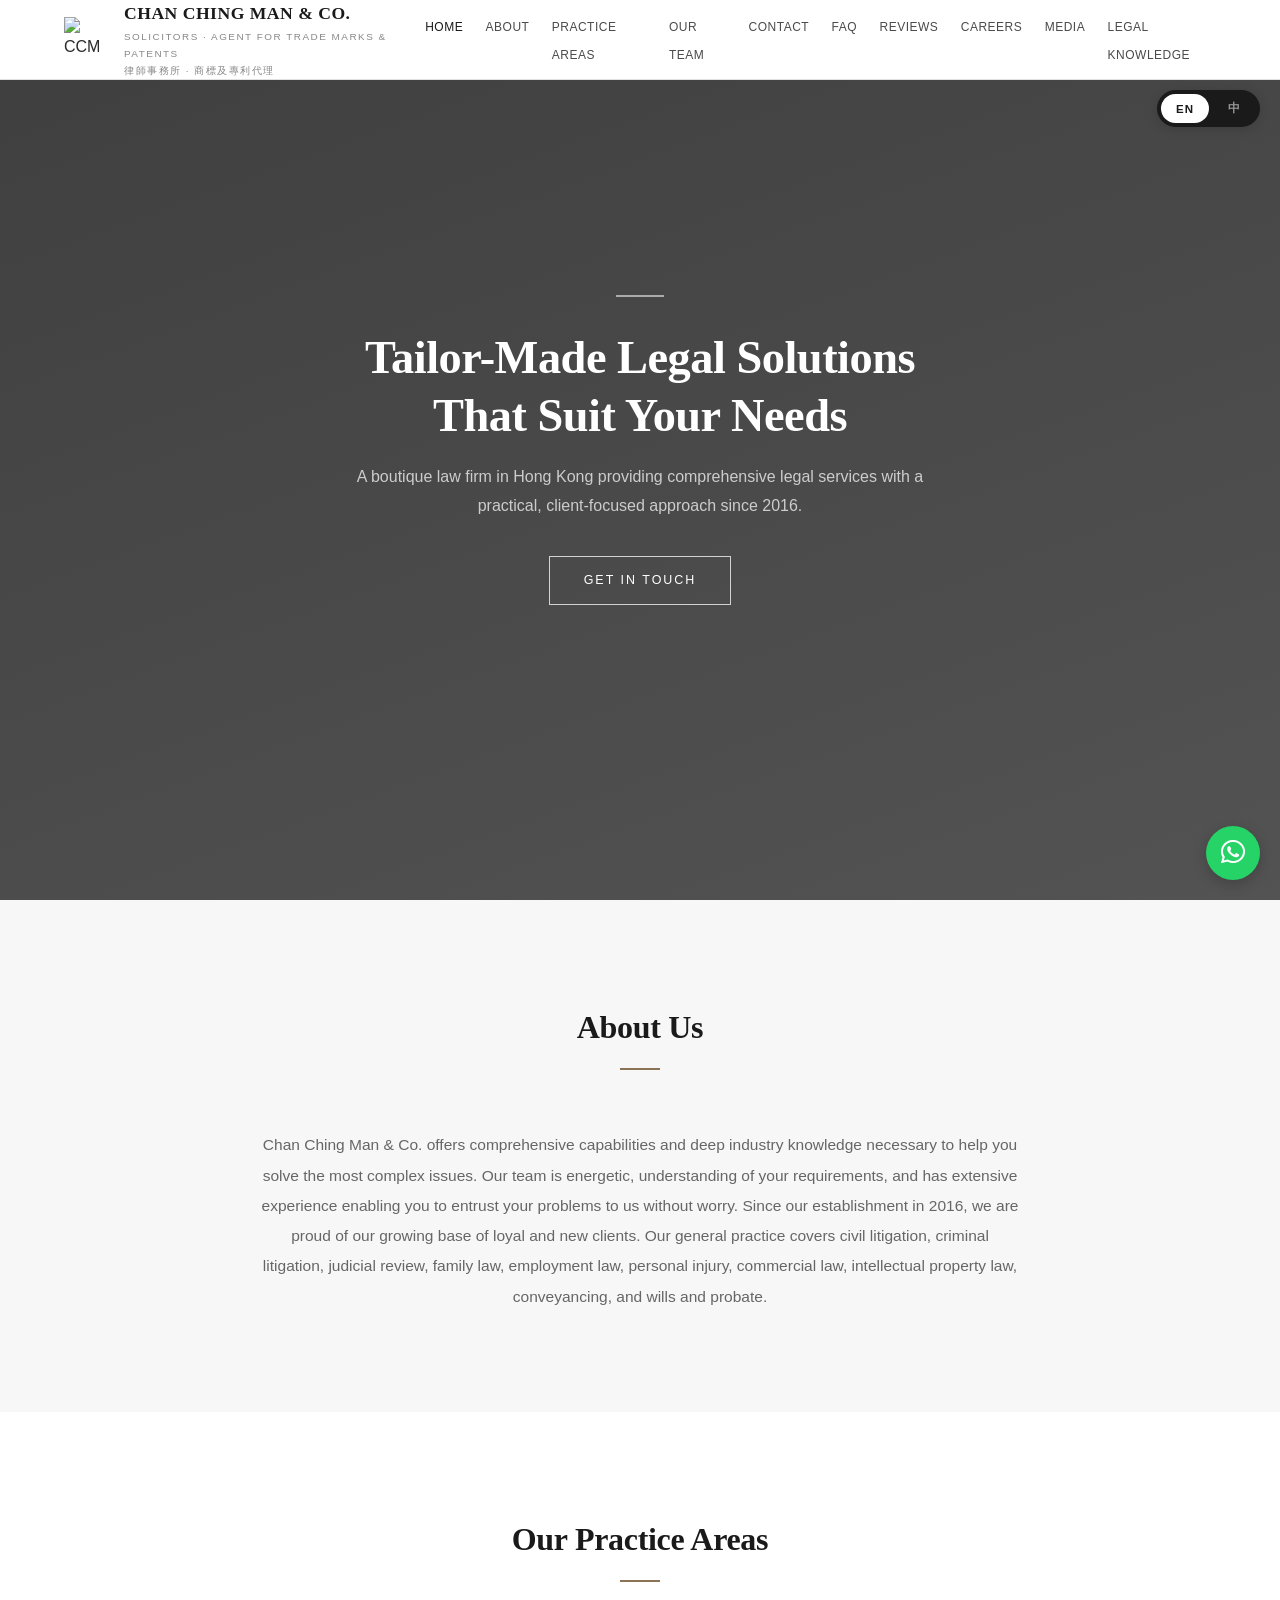
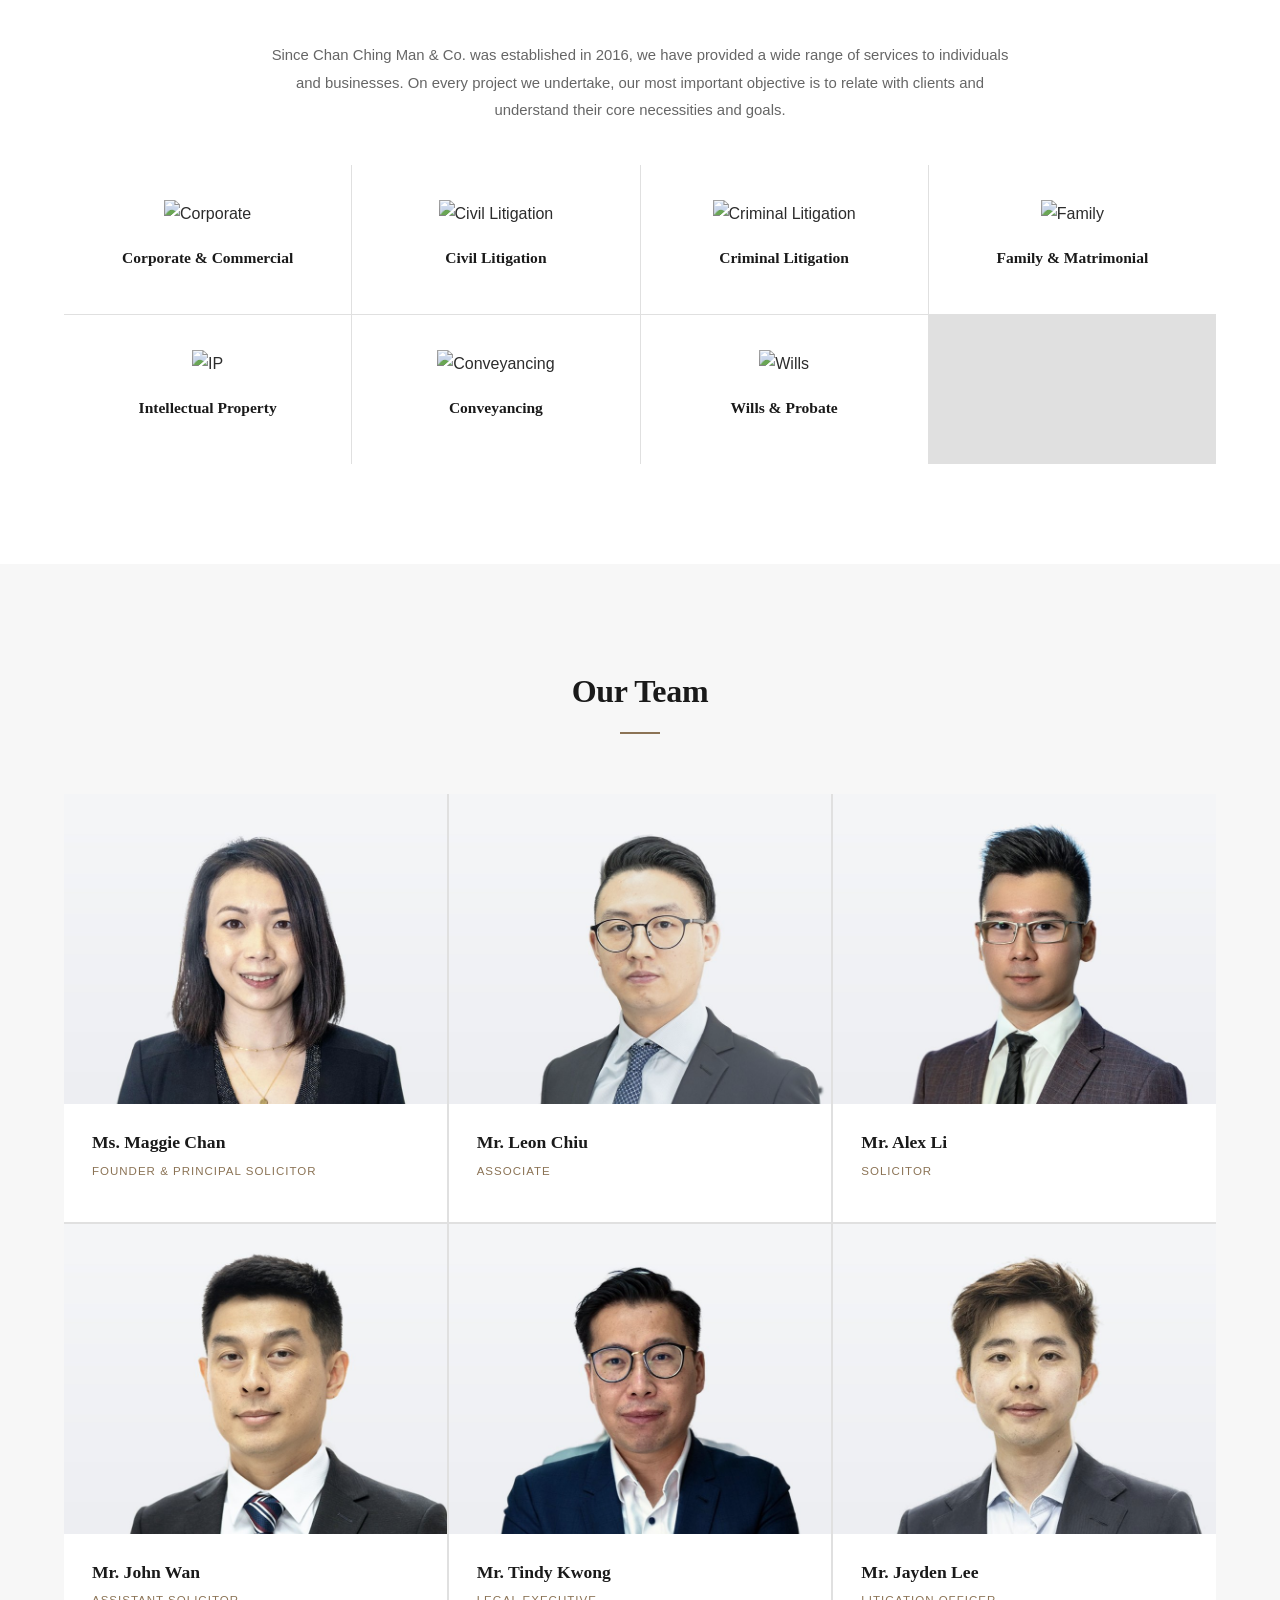
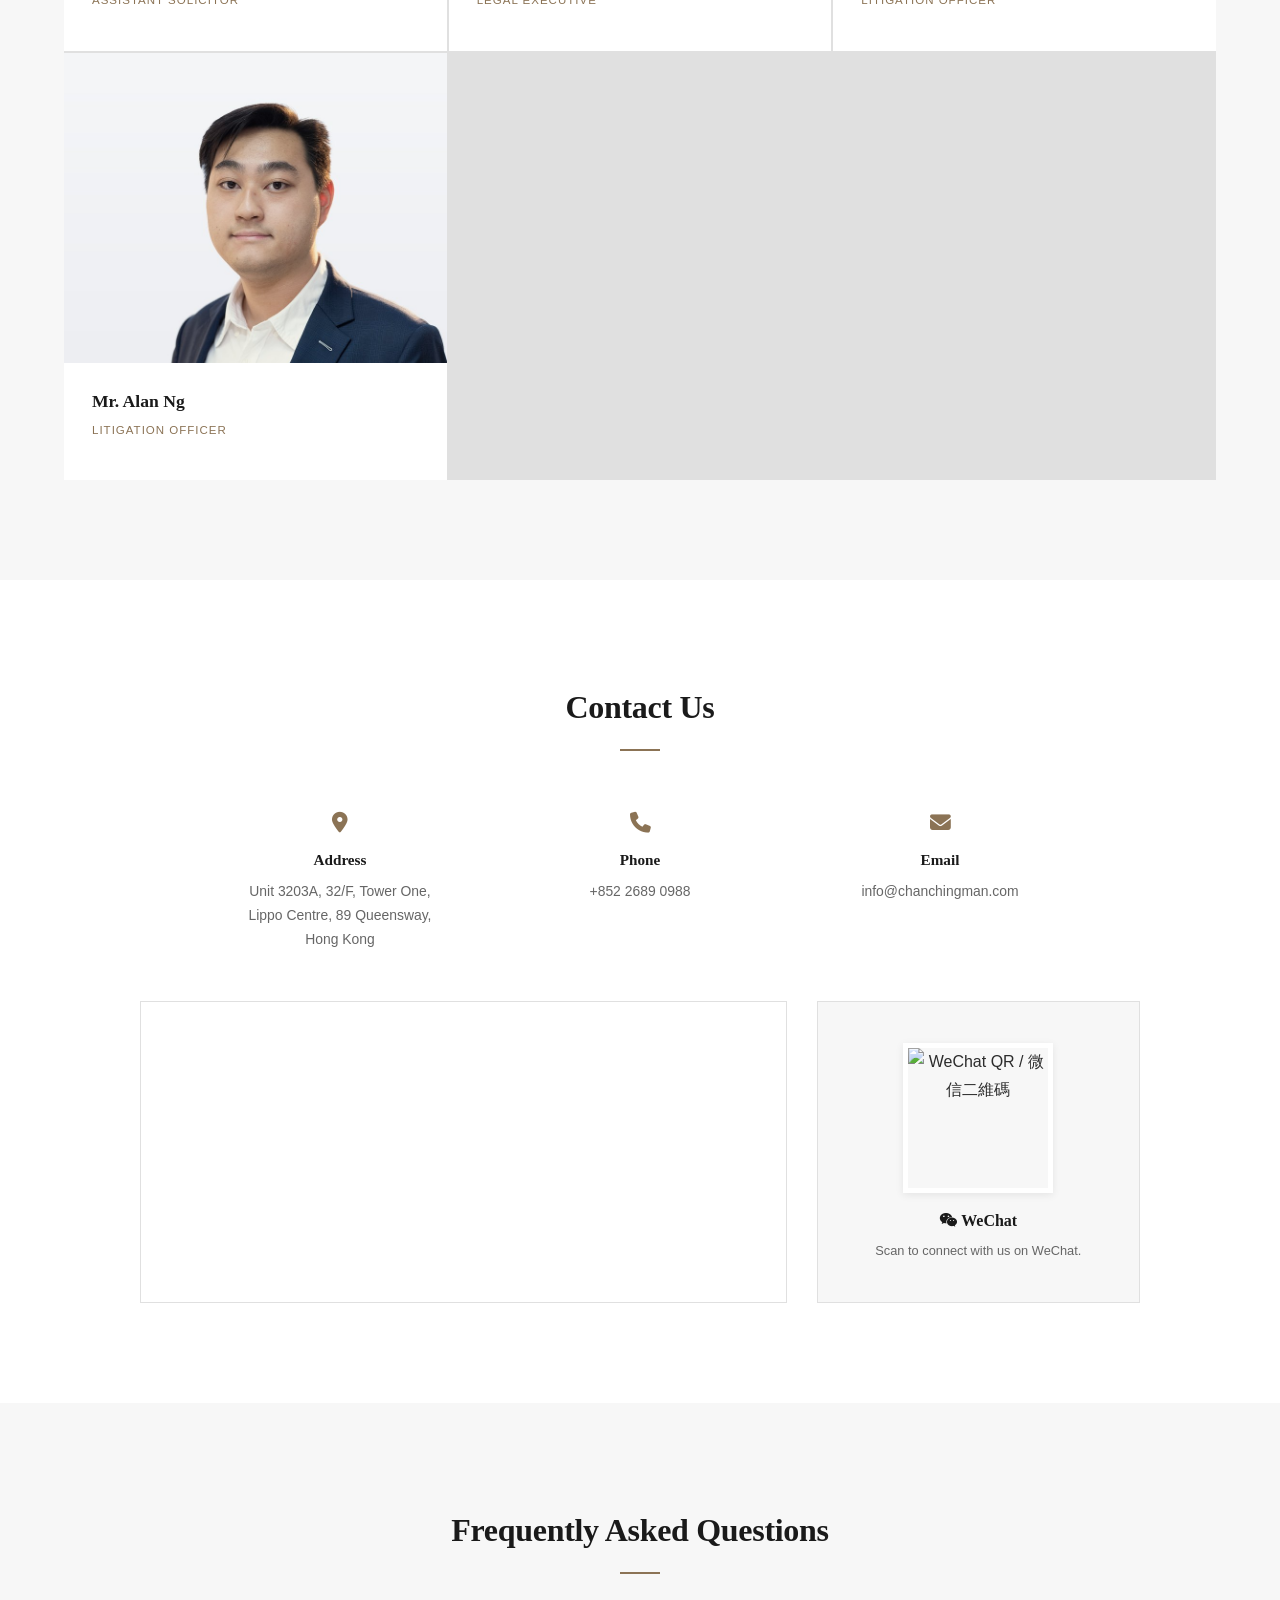
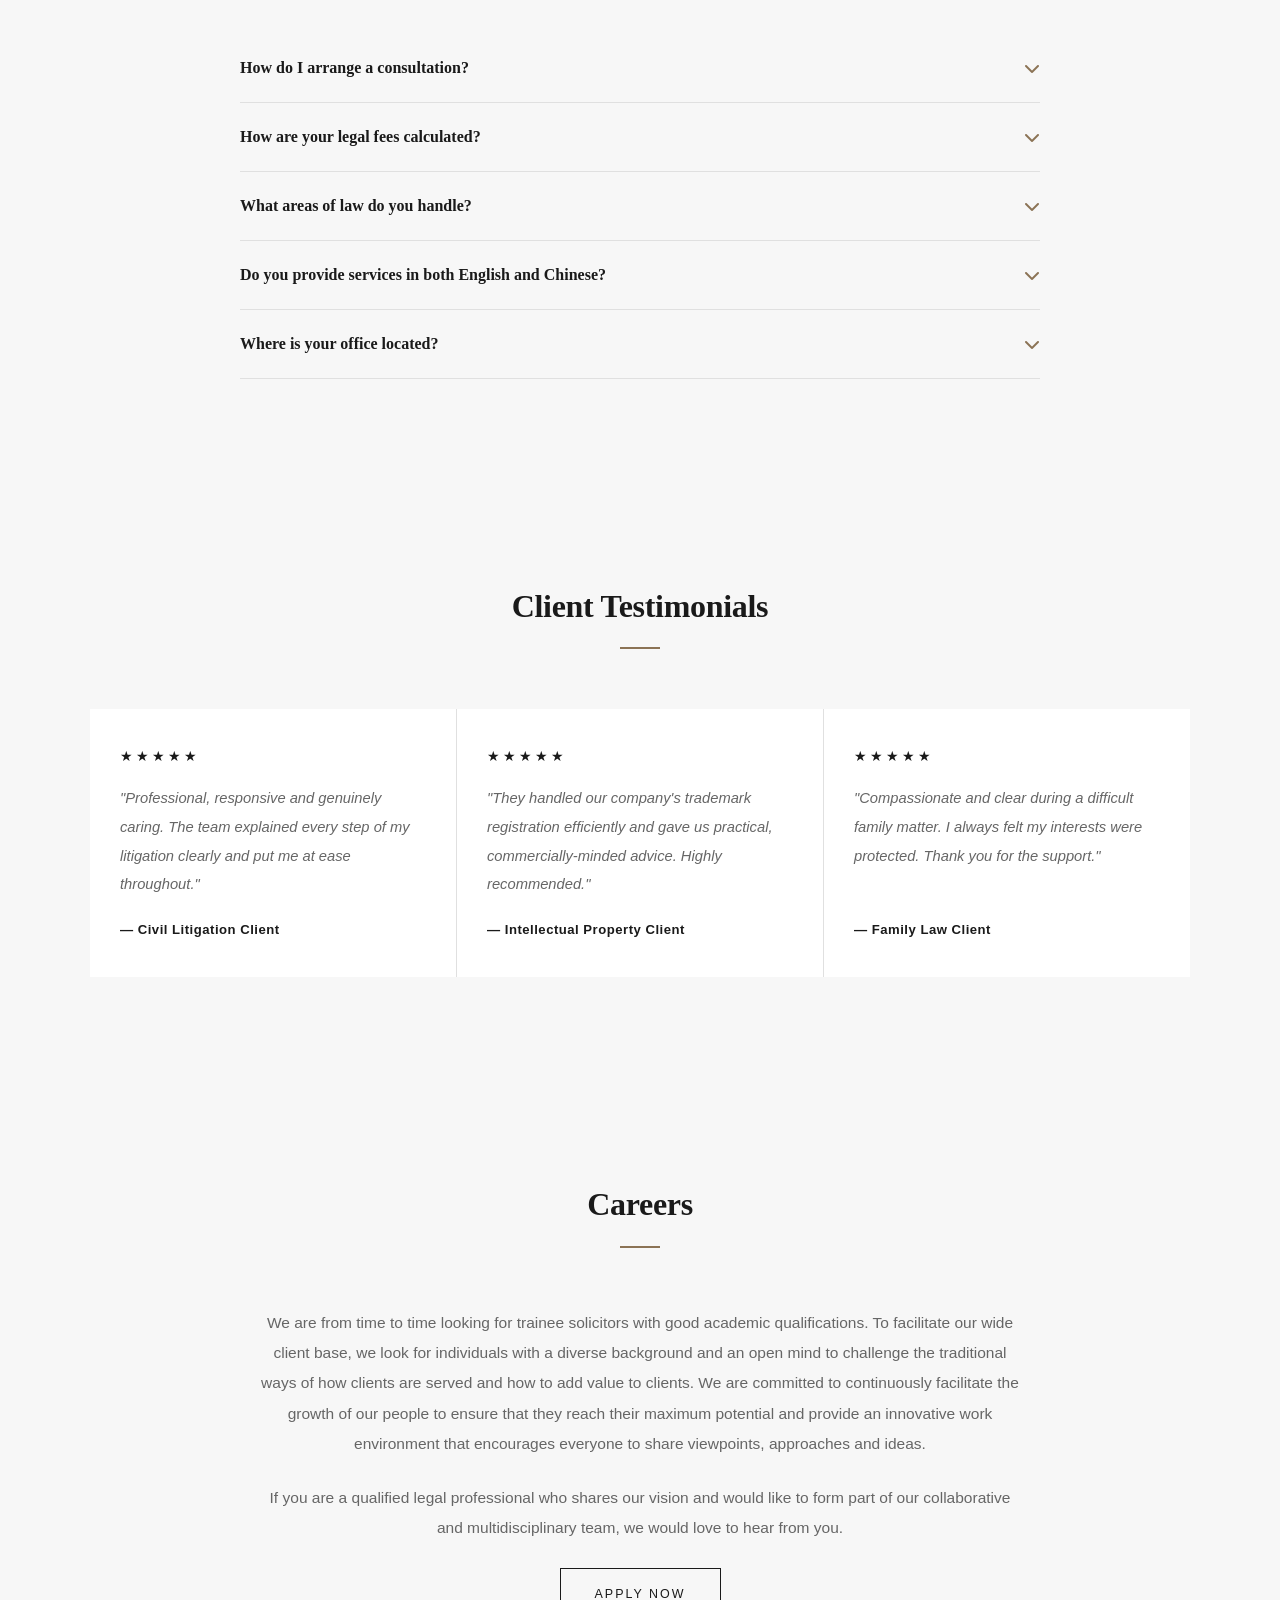
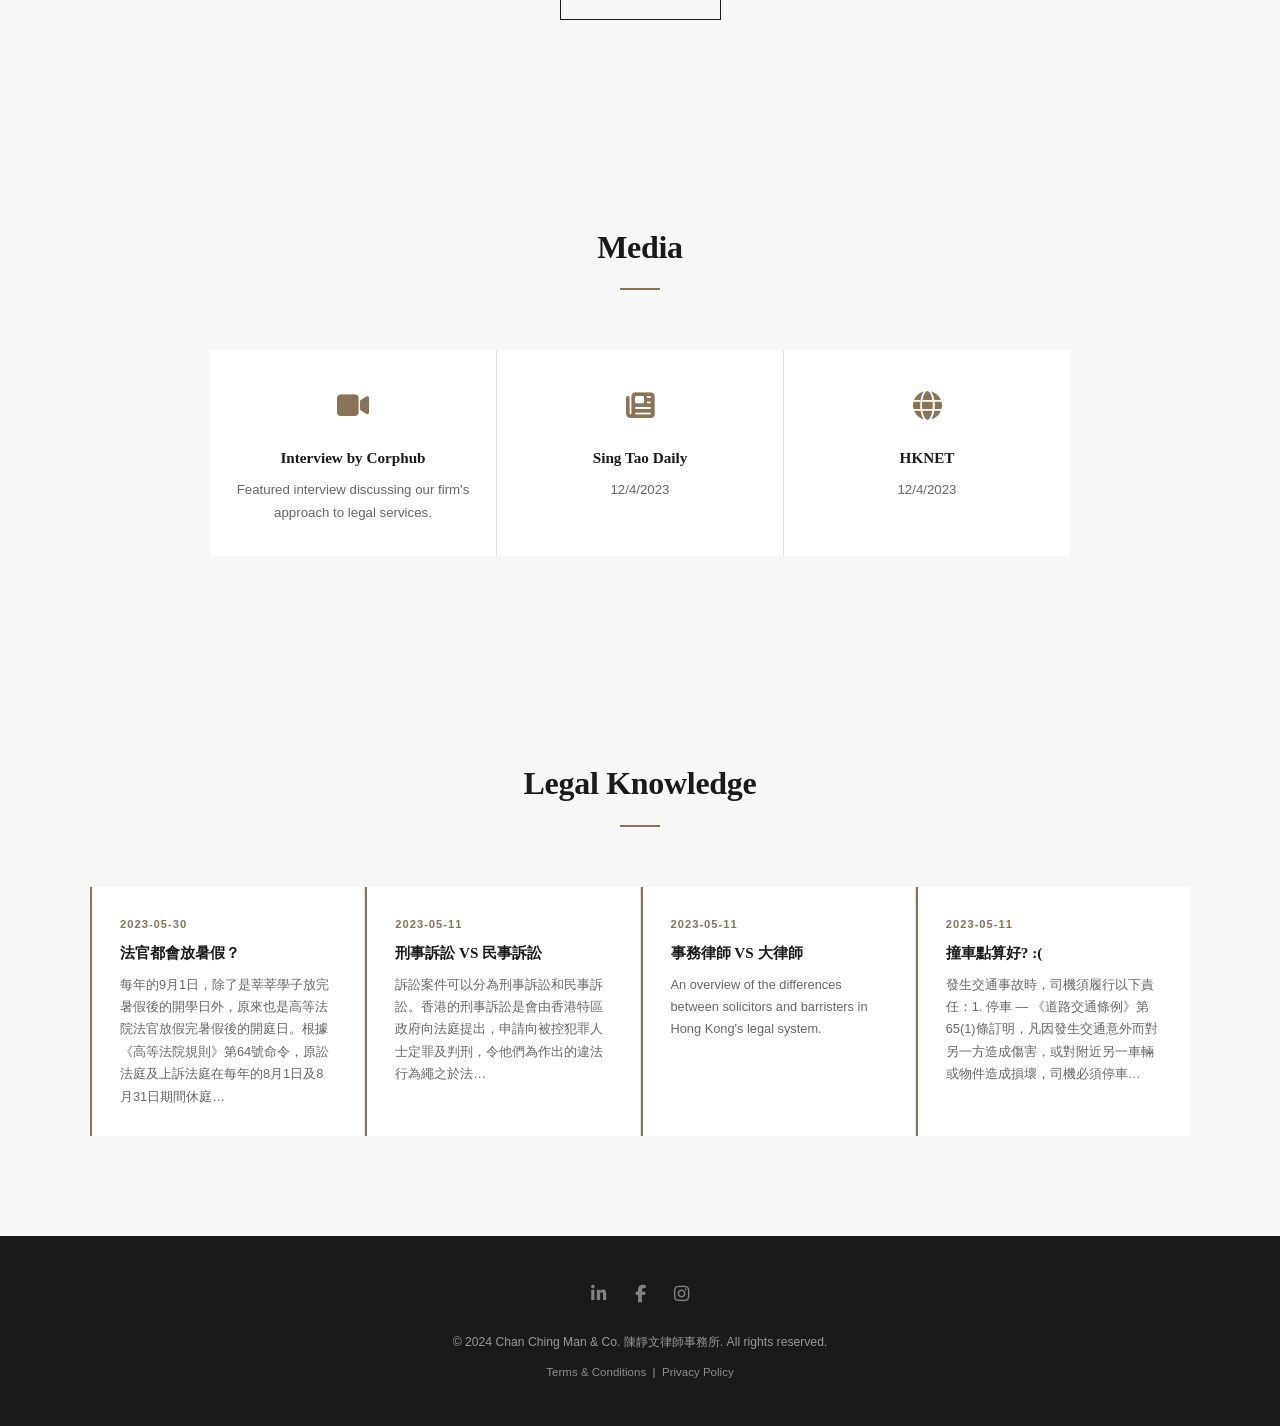
==== index-v2.html @ 60e7c280 "Add v2 redesign: JCCO-inspired minimalist style" ====
<!DOCTYPE html>
<html lang="en">
<head>
    <meta charset="UTF-8">
    <meta name="viewport" content="width=device-width, initial-scale=1.0">
    <meta http-equiv="Content-Security-Policy" content="default-src 'self'; base-uri 'self'; object-src 'none'; script-src 'self' 'sha256-44Na83fam8rOflRqN8n45d7+VG3kYXPABXMOg0hbvfI='; style-src 'self' 'unsafe-inline' https://fonts.googleapis.com https://cdnjs.cloudflare.com; font-src 'self' https://fonts.gstatic.com https://cdnjs.cloudflare.com; img-src 'self' data: https://static.wixstatic.com https://images.unsplash.com https://api.qrserver.com; frame-src https://www.google.com; connect-src 'self'; worker-src 'self'; manifest-src 'self'; form-action 'self'; upgrade-insecure-requests">
    <meta name="referrer" content="strict-origin-when-cross-origin">
    <title>Chan Ching Man &amp; Co. 陳靜文律師事務所 | Hong Kong Solicitors</title>
    <meta name="description" content="Chan Ching Man &amp; Co. is a boutique Hong Kong law firm established in 2016, offering civil and criminal litigation, family law, intellectual property, conveyancing, wills &amp; probate and more.">
    <meta name="keywords" content="Hong Kong solicitors, law firm, civil litigation, criminal litigation, intellectual property, conveyancing, wills, probate, family law, 香港律師, 律師事務所, 商標代理">
    <meta name="author" content="Chan Ching Man & Co.">
    <meta name="robots" content="index, follow">
    <link rel="canonical" href="https://www.chanchingman.com/">
    <link rel="manifest" href="manifest.json">
    <meta name="theme-color" content="#1a1a1a">
    <meta name="apple-mobile-web-app-capable" content="yes">
    <meta name="apple-mobile-web-app-status-bar-style" content="black-translucent">
    <meta name="apple-mobile-web-app-title" content="CCM Solicitors">
    <link rel="apple-touch-icon" href="icons/icon-192.png">
    <meta property="og:type" content="website">
    <meta property="og:site_name" content="Chan Ching Man & Co.">
    <meta property="og:title" content="Chan Ching Man & Co. 陳靜文律師事務所 | Hong Kong Solicitors">
    <meta property="og:description" content="A boutique Hong Kong law firm providing comprehensive, client-focused legal services since 2016.">
    <meta property="og:url" content="https://www.chanchingman.com/">
    <meta property="og:locale" content="en_HK">
    <meta property="og:locale:alternate" content="zh_HK">
    <meta property="og:image" content="https://static.wixstatic.com/media/239cc3_d33803472a27435d8aea919d755cca69~mv2.png/v1/fill/w_120,h_80,al_c,q_85,usm_0.66_1.00_0.01,enc_avif,quality_auto/Untitled-2.png">
    <meta name="twitter:card" content="summary_large_image">
    <meta name="twitter:title" content="Chan Ching Man & Co. 陳靜文律師事務所">
    <meta name="twitter:description" content="A boutique Hong Kong law firm providing comprehensive, client-focused legal services since 2016.">
    <link rel="preconnect" href="https://fonts.googleapis.com">
    <link rel="preconnect" href="https://fonts.gstatic.com" crossorigin>
    <link rel="preconnect" href="https://cdnjs.cloudflare.com">
    <link rel="dns-prefetch" href="https://static.wixstatic.com">
    <link href="https://fonts.googleapis.com/css2?family=Playfair+Display:wght@400;600;700&family=Inter:wght@300;400;500;600&family=Noto+Serif+TC:wght@400;600;700&display=swap" rel="stylesheet">
    <link rel="stylesheet" href="https://cdnjs.cloudflare.com/ajax/libs/font-awesome/6.4.0/css/all.min.css" integrity="sha512-iecdLmaskl7CVkqkXNQ/ZH/XLlvWZOJyj7Yy7tcenmpD1ypASozpmT/E0iPtmFIB46ZmdtAc9eNBvH0H/ZpiBw==" crossorigin="anonymous" referrerpolicy="no-referrer">
    <script type="application/ld+json">
    {
      "@context": "https://schema.org",
      "@type": "LegalService",
      "name": "Chan Ching Man & Co.",
      "alternateName": "陳靜文律師事務所",
      "description": "A boutique Hong Kong law firm providing comprehensive, client-focused legal services since 2016.",
      "url": "https://www.chanchingman.com/",
      "telephone": "+852-2689-0988",
      "email": "info@chanchingman.com",
      "foundingDate": "2016",
      "address": {
        "@type": "PostalAddress",
        "streetAddress": "Unit 3203A, 32/F, Tower One, Lippo Centre, 89 Queensway",
        "addressLocality": "Admiralty",
        "addressRegion": "Hong Kong",
        "addressCountry": "HK"
      },
      "areaServed": "Hong Kong",
      "knowsLanguage": ["en", "zh-Hant"],
      "sameAs": [
        "https://www.linkedin.com/company/74681253/",
        "https://www.facebook.com/ccmsolicitor",
        "https://www.instagram.com/ccmsolicitors/"
      ]
    }
    </script>
    <link rel="stylesheet" href="styles-v2.css">
</head>
<body>

<!-- Language Toggle -->
<div class="lang-toggle" role="group" aria-label="Language / 語言">
    <button type="button" class="lang-btn active" data-lang="en" aria-pressed="true" lang="en">EN</button>
    <button type="button" class="lang-btn" data-lang="zh" aria-pressed="false" lang="zh-Hant">中</button>
</div>

<nav>
    <div class="nav-brand">
        <img src="https://static.wixstatic.com/media/239cc3_d33803472a27435d8aea919d755cca69~mv2.png/v1/fill/w_120,h_80,al_c,q_85,usm_0.66_1.00_0.01,enc_avif,quality_auto/Untitled-2.png" alt="CCM Logo" class="nav-logo" decoding="async" width="50" height="50">
        <div class="nav-text">
            <h1>CHAN CHING MAN & CO.</h1>
            <span class="en">Solicitors · Agent for Trade Marks & Patents</span>
            <span class="cn">律師事務所 · 商標及專利代理</span>
        </div>
    </div>
    <ul class="nav-links" id="navLinks">
        <li><a href="#home"><span class="en-inline">Home</span><span class="cn-inline">主頁</span></a></li>
        <li><a href="#about"><span class="en-inline">About</span><span class="cn-inline">關於我們</span></a></li>
        <li><a href="#practice"><span class="en-inline">Practice Areas</span><span class="cn-inline">業務範疇</span></a></li>
        <li><a href="#team"><span class="en-inline">Our Team</span><span class="cn-inline">我們的團隊</span></a></li>
        <li><a href="#contact"><span class="en-inline">Contact</span><span class="cn-inline">聯絡我們</span></a></li>
        <li><a href="#faq"><span class="en-inline">FAQ</span><span class="cn-inline">常見問題</span></a></li>
        <li><a href="#testimonials"><span class="en-inline">Reviews</span><span class="cn-inline">客戶評價</span></a></li>
        <li><a href="#careers"><span class="en-inline">Careers</span><span class="cn-inline">招聘</span></a></li>
        <li><a href="#media"><span class="en-inline">Media</span><span class="cn-inline">媒體</span></a></li>
        <li><a href="#blog"><span class="en-inline">Legal Knowledge</span><span class="cn-inline">法律知識</span></a></li>
    </ul>
    <button type="button" class="nav-toggle" id="navToggle" aria-label="Menu" aria-expanded="false" aria-controls="navLinks">
        <i class="fas fa-bars" aria-hidden="true"></i>
    </button>
</nav>

<!-- Hero -->
<section class="hero" id="home">
    <div class="hero-bg"></div>
    <div class="hero-overlay"></div>
    <div class="hero-content">
        <div class="gold-line"></div>
        <h2 class="en">Tailor-Made Legal Solutions<br>That Suit Your Needs</h2>
        <h2 class="cn">度身訂造的法律方案<br>切合您的需要</h2>
        <p class="en">A boutique law firm in Hong Kong providing comprehensive legal services with a practical, client-focused approach since 2016.</p>
        <p class="cn">我們是一家位於香港的精品律師事務所，自2016年起提供全面的法律服務，以務實、以客為本的方針為客戶解決問題。</p>
        <a href="mailto:info@chanchingman.com" class="btn"><span class="en-inline">Get in Touch</span><span class="cn-inline">聯絡我們</span></a>
    </div>
</section>


<!-- About -->
<section class="about reveal" id="about">
    <div class="section-title">
        <h2 class="en">About Us</h2>
        <h2 class="cn">關於我們</h2>
        <div class="gold-line"></div>
    </div>
    <div class="about-content">
        <p class="en">Chan Ching Man & Co. offers comprehensive capabilities and deep industry knowledge necessary to help you solve the most complex issues. Our team is energetic, understanding of your requirements, and has extensive experience enabling you to entrust your problems to us without worry. Since our establishment in 2016, we are proud of our growing base of loyal and new clients. Our general practice covers civil litigation, criminal litigation, judicial review, family law, employment law, personal injury, commercial law, intellectual property law, conveyancing, and wills and probate.</p>
        <p class="cn">陳靜文律師事務所具備全面的能力及深厚的行業知識，幫助您解決最複雜的法律問題。我們的團隊充滿活力，了解客戶的需求，並擁有豐富經驗，讓您可以放心將問題交由我們處理。自2016年成立以來，我們的新舊客戶持續增長，深感自豪。我們的一般業務涵蓋民事訴訟、刑事訴訟、司法覆核、家庭法、僱傭法、人身傷害、商業法、知識產權法、物業轉讓及遺囑和遺產承辦。</p>
    </div>
</section>

<!-- Practice Areas -->
<section id="practice" class="reveal">
    <div class="section-title">
        <h2 class="en">Our Practice Areas</h2>
        <h2 class="cn">業務範疇</h2>
        <div class="gold-line"></div>
    </div>
    <p class="practice-intro en">Since Chan Ching Man & Co. was established in 2016, we have provided a wide range of services to individuals and businesses. On every project we undertake, our most important objective is to relate with clients and understand their core necessities and goals.</p>
    <p class="practice-intro cn">自陳靜文律師事務所於2016年成立以來，我們為個人及企業提供廣泛的服務。在每一個項目中，我們最重要的目標是與客戶建立聯繫，了解他們的核心需求和目標。</p>
    <div class="practice-grid">
        <div class="practice-card">
            <img class="card-img" loading="lazy" decoding="async" src="https://images.unsplash.com/photo-1454165804606-c3d57bc86b40?w=400&q=80" alt="Corporate">
            <h3>Corporate & Commercial<br><span class="cn-inline">公司及商業</span></h3>
            <div class="practice-detail">
                <p>We provide services to our clients at different stages of their corporate lifetime to assist them when they come into operation, manage their existing business relationships, form fresh alliances, raise funds for growth and tap into new business opportunities. We also advise companies of all sizes, from domestic start-up businesses to large multinational listed companies. We provide professional legal advice on a broad spectrum of corporate and commercial work and have expertise in dealing with negotiation, preparing legal documentation and providing advice in relation to a wide variety of corporate and commercial transactions, frequently with a cross border dimension.</p>
            </div>
        </div>
        <div class="practice-card">
            <img class="card-img" loading="lazy" decoding="async" src="https://images.unsplash.com/photo-1589578527966-fdac0f44566c?w=400&q=80" alt="Civil Litigation">
            <h3>Civil Litigation<br><span class="cn-inline">民事訴訟</span></h3>
            <div class="practice-detail">
                <p>Our firm's litigation department provides full professional civil litigation service and has experience in handling a wide variety of cases. With knowledge of court procedures and various areas of laws, we are able to provide effective solutions to crack problem, institute or defend cases in relation but not limited to the following areas:</p>
                <ul>
                    <li>Commercial disputes (including breach of contract, carriages of goods, letters of credit, sale of goods, etc.)</li>
                    <li>Cross-border commercial fraud</li>
                    <li>Land disputes</li>
                    <li>Landlord and tenant disputes</li>
                    <li>Employment disputes</li>
                    <li>Defamation</li>
                    <li>Shareholders and partnership disputes</li>
                    <li>Professional negligence</li>
                    <li>Personal injuries</li>
                    <li>Winding-up, insolvencies and restructuring</li>
                </ul>
            </div>
        </div>
        <div class="practice-card">
            <img class="card-img" loading="lazy" decoding="async" src="https://images.unsplash.com/photo-1589994965851-a8f479c573a9?w=400&q=80" alt="Criminal Litigation">
            <h3>Criminal Litigation<br><span class="cn-inline">刑事訴訟</span></h3>
            <div class="practice-detail">
                <p>We have extensive experience in representing clients in criminal investigations or prosecutions. We start advising our clients on criminal laws and procedures as soon as there are risks of any criminal investigation or charges. After charge, we assist our clients to formulate a most effective defence strategy. Our services include:</p>
                <ul>
                    <li>Attending interviews by Police, ICAC and other law enforcement agencies with clients</li>
                    <li>Procuring plea bargain for clients</li>
                    <li>Making bail applications</li>
                    <li>Conducting investigation and gathering evidence before trial</li>
                    <li>Appearing for clients in courts for plea, defence, mitigation and/or appeal</li>
                    <li>Defending departmental summonses</li>
                    <li>Representing clients in regulatory investigations</li>
                </ul>
            </div>
        </div>
        <div class="practice-card">
            <img class="card-img" loading="lazy" decoding="async" src="https://images.unsplash.com/photo-1491438590914-bc09fcaaf77a?w=400&q=80" alt="Family">
            <h3>Family & Matrimonial<br><span class="cn-inline">家庭及婚姻</span></h3>
            <div class="practice-detail">
                <p>We value children's rights and the right to family life. We have experience in sharing the stress of family disputes with our clients and provide solutions to such disputes. We represent clients in divorce and consequent financial arrangements, foster care arrangements, adoptions, maltreatments, domestic violence, child abuse, etc. Our services include:</p>
                <ul>
                    <li>Drafting and preparing for separation agreement</li>
                    <li>Commencing divorce proceedings and applying for ancillary reliefs</li>
                    <li>Making urgent applications to the Court for non-molestation orders or injunctions</li>
                    <li>Application for custody and/or maintenance for legitimate or illegitimate children</li>
                </ul>
            </div>
        </div>
        <div class="practice-card">
            <img class="card-img" loading="lazy" decoding="async" src="https://images.unsplash.com/photo-1633158829585-23ba8f7c8caf?w=400&q=80" alt="IP">
            <h3>Intellectual Property<br><span class="cn-inline">知識產權</span></h3>
            <div class="practice-detail">
                <p>Our firm offers a comprehensive package of services for our selected clients who are local and international brands in the strategy, protection and enforcement of their intellectual property rights in Hong Kong and other jurisdictions. Our services include:</p>
                <ul>
                    <li>Availability search and registrability analysis of trade mark</li>
                    <li>Local and foreign applications for registration of trade marks and registered designs</li>
                    <li>Worldwide management of trade mark, design and patent portfolios</li>
                    <li>Recordal of licenses, assignments etc of trade mark and design rights</li>
                    <li>Commencement of and defence in trade mark opposition and revocation actions</li>
                    <li>Surveillance of infringements in Hong Kong, Macau, Mainland PRC and overseas</li>
                    <li>Commencement of and defence in infringement litigation of intellectual property rights</li>
                    <li>Recordation of trade mark and copyright with the Hong Kong Customs and Excise Department</li>
                    <li>Registration of domain name and action against cyber squatting</li>
                </ul>
            </div>
        </div>
        <div class="practice-card">
            <img class="card-img" loading="lazy" decoding="async" src="https://images.unsplash.com/photo-1560518883-ce09059eeffa?w=400&q=80" alt="Conveyancing">
            <h3>Conveyancing<br><span class="cn-inline">物業轉讓</span></h3>
            <div class="practice-detail">
                <p>Our firm has obtained wide experience in our practice relating to real property and has developed extensive networks with various clients and public bodies. We represent a range of individual and corporate clients in dealing with all aspects of legal service in relation to residential, industrial and commercial real estate:</p>
                <ul>
                    <li>Acquisition and disposal of land</li>
                    <li>Building management</li>
                    <li>Property financing for sale and purchase</li>
                    <li>Land grant including representation for public land auctions</li>
                    <li>Documentation and negotiation of tenancy, lease and licence</li>
                    <li>Mortgage, loan documentation and security over real estate</li>
                    <li>Sale and purchase, sub-sale and sub-purchase</li>
                    <li>Village type houses development</li>
                </ul>
            </div>
        </div>
        <div class="practice-card">
            <img class="card-img" loading="lazy" decoding="async" src="https://images.unsplash.com/photo-1450101499163-c8848c66ca85?w=400&q=80" alt="Wills">
            <h3>Wills & Probate<br><span class="cn-inline">遺囑及遺產承辦</span></h3>
            <div class="practice-detail">
                <p>We have extensive experience in assisting our clients to plan how their assets are best used and distributed according to their wishes. We provide services in both non-contentious and contentious matters.</p>
                <ul>
                    <li>For non-contentious matters: providing advice on inheritance laws and procedures, drafting wills and deed of family arrangement, making applications for letters of administration, grants of probate and resealing of grants obtained in other jurisdictions</li>
                    <li>For contentious matters: application for dependant persons, children or widows under the Inheritance (Provisions for Family and Dependants) Ordinance, actions for challenging administration of estate or validity of wills</li>
                </ul>
            </div>
        </div>
    </div>
</section>

<!-- Team -->
<section class="team reveal" id="team">
    <div class="section-title">
        <h2 class="en">Our Team</h2>
        <h2 class="cn">我們的團隊</h2>
        <div class="gold-line"></div>
    </div>
    <div class="team-grid">
        <div class="team-card" data-card-toggle>
            <img class="team-photo" loading="lazy" decoding="async" src="images/team/maggie.jpg" alt="Ms. Maggie Chan">
            <div class="team-info">
                <h3>Ms. Maggie Chan <span class="cn-inline">陳靜文律師</span></h3>
                <div class="role en">Founder & Principal Solicitor</div>
                <div class="role cn">創辦人及主管律師</div>
                <p class="en">Founder of the firm with LL.B from The University of Hong Kong. Admitted as solicitor in 2010 with over 10 years of extensive experience in civil and criminal litigation, commercial matters, dispute resolution, asset tracing, trademark, matrimonial, and conveyancing. Also a civil celebrant of marriage.</p>
                <p class="cn">事務所創辦人，持有香港大學法學士學位。2010年獲認許為事務律師，擁有超過10年豐富經驗，專長於民事及刑事訴訟、商業事務、爭議解決、資產追蹤、商標、婚姻及物業轉讓。同時為民事婚禮監禮人。</p>
                <div class="languages"><i class="fas fa-globe"></i> <span class="en-inline">Cantonese · English · Mandarin</span><span class="cn-inline">廣東話 · 英語 · 普通話</span></div>
            </div>
        </div>
        <div class="team-card" data-card-toggle>
            <img class="team-photo" loading="lazy" decoding="async" src="images/team/leon.jpg" alt="Mr. Leon Chiu">
            <div class="team-info">
                <h3>Mr. Leon Chiu <span class="cn-inline">趙律師</span></h3>
                <div class="role en">Associate</div>
                <div class="role cn">律師</div>
                <p class="en">Joined in July 2024, primarily focusing on dispute resolution and Wills & Probate. Experienced in personal injury, matrimonial proceedings, contractual disputes, adverse possession, mortgage actions, contested probate, and conveyancing.</p>
                <p class="cn">2024年7月加入，主要專注於爭議解決及遺囑與遺產承辦。擁有處理人身傷害、婚姻訴訟、合約糾紛、逆權侵佔、按揭訴訟、遺囑爭議及物業轉讓的經驗。</p>
                <div class="languages"><i class="fas fa-globe"></i> <span class="en-inline">Cantonese · English · Mandarin</span><span class="cn-inline">廣東話 · 英語 · 普通話</span></div>
            </div>
        </div>
        <div class="team-card" data-card-toggle>
            <img class="team-photo" loading="lazy" decoding="async" src="images/team/alex.jpg" alt="Mr. Alex Li">
            <div class="team-info">
                <h3>Mr. Alex Li <span class="cn-inline">李律師</span></h3>
                <div class="role en">Solicitor</div>
                <div class="role cn">律師</div>
                <p class="en">LL.B from University of Kent, LL.M in Intellectual Property Law from Queen Mary University of London, PCLL from City University of Hong Kong. Experienced in commercial, civil litigation, matrimonial, and building management matters.</p>
                <p class="cn">持有肯特大學法學士、倫敦瑪麗女王大學知識產權法碩士及香港城市大學法學專業證書。擁有處理商業、民事訴訟、婚姻及大廈管理事務的經驗。</p>
                <div class="languages"><i class="fas fa-globe"></i> <span class="en-inline">English · Cantonese · Conversational Mandarin</span><span class="cn-inline">英語 · 廣東話 · 基本普通話</span></div>
            </div>
        </div>
        <div class="team-card" data-card-toggle>
            <img class="team-photo" loading="lazy" decoding="async" src="images/team/john.jpg" alt="Mr. John Wan">
            <div class="team-info">
                <h3>Mr. John Wan <span class="cn-inline">溫律師</span></h3>
                <div class="role en">Assistant Solicitor</div>
                <div class="role cn">助理律師</div>
                <p class="en">LL.B from Manchester Metropolitan University, PCLL from HKU. Qualified solicitor in 2026. Previously served 10 years in the Correctional Services Department. Experienced in criminal defence, commercial disputes, bankruptcy, probate, matrimonial, and personal injuries.</p>
                <p class="cn">持有曼徹斯特城市大學法學士及香港大學法學專業證書。2026年取得律師資格。曾於懲教署服務10年。擁有處理刑事辯護、商業糾紛、破產、遺囑認證、婚姻及人身傷害的經驗。</p>
                <div class="languages"><i class="fas fa-globe"></i> <span class="en-inline">Cantonese · English · Mandarin</span><span class="cn-inline">廣東話 · 英語 · 普通話</span></div>
            </div>
        </div>
        <div class="team-card" data-card-toggle>
            <img class="team-photo" loading="lazy" decoding="async" src="images/team/tindy.jpg" alt="Mr. Tindy Kwong">
            <div class="team-info">
                <h3>Mr. Tindy Kwong <span class="cn-inline">鄺先生</span></h3>
                <div class="role en">Legal Executive</div>
                <div class="role cn">法律行政人員</div>
                <p class="en">Nearly 25 years of experience in the legal sector. Admitted as Legal Executive in 2009. Specialises in commercial litigation, shareholders' disputes, land and property cases, debt recovery, employment disputes, family law, and criminal litigation at all levels of Courts.</p>
                <p class="cn">擁有近25年法律界經驗。2009年獲認許為法律行政人員。專長於商業訴訟、股東糾紛、土地及物業案件、追討債務、僱傭糾紛、家庭法及各級法院刑事訴訟。</p>
                <div class="languages"><i class="fas fa-globe"></i> <span class="en-inline">Cantonese · English · Mandarin</span><span class="cn-inline">廣東話 · 英語 · 普通話</span></div>
            </div>
        </div>
        <div class="team-card" data-card-toggle>
            <img class="team-photo" loading="lazy" decoding="async" src="images/team/jayden.jpg" alt="Mr. Jayden Lee">
            <div class="team-info">
                <h3>Mr. Jayden Lee <span class="cn-inline">李先生</span></h3>
                <div class="role en">Litigation Officer</div>
                <div class="role cn">訴訟主任</div>
                <p class="en">Over 8 years in the legal industry, with the firm since 2016. Diploma in Legal Studies from HKU SPACE. Provides support in legal research, file management, drafting and reviewing legal documents, with experience in civil and criminal litigation at all levels of Courts.</p>
                <p class="cn">擁有超過8年法律界經驗，自2016年起加入本所。持有香港大學專業進修學院法律學文憑。提供法律研究、案件管理、法律文件草擬及審閱支援，具有各級法院民事及刑事訴訟經驗。</p>
                <div class="languages"><i class="fas fa-globe"></i> <span class="en-inline">Cantonese · English · Mandarin</span><span class="cn-inline">廣東話 · 英語 · 普通話</span></div>
            </div>
        </div>
        <div class="team-card" data-card-toggle>
            <img class="team-photo" loading="lazy" decoding="async" src="images/team/alan.jpg" alt="Mr. Alan Ng">
            <div class="team-info">
                <h3>Mr. Alan Ng <span class="cn-inline">吳先生</span></h3>
                <div class="role en">Litigation Officer</div>
                <div class="role cn">訴訟主任</div>
                <p class="en">University graduate with Bachelor in Law and Business. Joined the firm in September 2023. Zealous to learn and always prepared to go the extra mile. Enjoys challenges in the dynamic legal field and provides proactive assistance to clients with diverse needs.</p>
                <p class="cn">大學畢業，持有法律及商業學士學位。2023年9月加入本所。熱衷學習，隨時準備多走一步。喜歡在充滿活力的法律領域迎接挑戰，積極主動為不同需要的客戶提供協助。</p>
                <div class="languages"><i class="fas fa-globe"></i> <span class="en-inline">Cantonese · English · Mandarin</span><span class="cn-inline">廣東話 · 英語 · 普通話</span></div>
            </div>
        </div>
    </div>
</section>


<!-- Contact -->
<section id="contact" class="reveal">
    <div class="section-title">
        <h2 class="en">Contact Us</h2>
        <h2 class="cn">聯絡我們</h2>
        <div class="gold-line"></div>
    </div>
    <div class="contact-grid">
        <div class="contact-item">
            <i class="fas fa-map-marker-alt"></i>
            <h4 class="en">Address</h4>
            <h4 class="cn">地址</h4>
            <p class="en">Unit 3203A, 32/F, Tower One,<br>Lippo Centre, 89 Queensway,<br>Hong Kong</p>
            <p class="cn">香港金鐘道89號<br>力寶中心一座32樓3203A室</p>
        </div>
        <div class="contact-item">
            <i class="fas fa-phone"></i>
            <h4 class="en">Phone</h4>
            <h4 class="cn">電話</h4>
            <p><a href="tel:+85226890988">+852 2689 0988</a></p>
        </div>
        <div class="contact-item">
            <i class="fas fa-envelope"></i>
            <h4 class="en">Email</h4>
            <h4 class="cn">電郵</h4>
            <p><a href="mailto:info@chanchingman.com">info@chanchingman.com</a></p>
        </div>
    </div>
    <div class="contact-extra">
        <div class="contact-map">
            <iframe
                title="Lippo Centre, Admiralty, Hong Kong"
                src="https://www.google.com/maps?q=Lippo%20Centre%2C%2089%20Queensway%2C%20Admiralty%2C%20Hong%20Kong&output=embed"
                width="100%" height="320" style="border:0" loading="lazy" referrerpolicy="no-referrer-when-downgrade"></iframe>
        </div>
        <div class="contact-wechat">
            <img class="wechat-qr" loading="lazy" decoding="async"
                src="https://api.qrserver.com/v1/create-qr-code/?size=180x180&amp;data=https%3A%2F%2Fwww.chanchingman.com%2F"
                alt="WeChat QR / 微信二維碼" width="180" height="180">
            <h4 class="en"><i class="fab fa-weixin" aria-hidden="true"></i> WeChat</h4>
            <h4 class="cn"><i class="fab fa-weixin" aria-hidden="true"></i> 微信</h4>
            <p class="en">Scan to connect with us on WeChat.</p>
            <p class="cn">掃描二維碼，透過微信與我們聯絡。</p>
        </div>
    </div>
</section>

<!-- FAQ -->
<section id="faq" class="reveal" style="background:var(--off-white)">
    <div class="section-title">
        <h2 class="en">Frequently Asked Questions</h2>
        <h2 class="cn">常見問題</h2>
        <div class="gold-line"></div>
    </div>
    <div class="faq-list">
        <div class="faq-item">
            <button type="button" class="faq-q" aria-expanded="false">
                <span class="en">How do I arrange a consultation?</span>
                <span class="cn">如何預約法律諮詢？</span>
                <i class="fas fa-chevron-down" aria-hidden="true"></i>
            </button>
            <div class="faq-a">
                <p class="en">You may call us at +852 2689 0988 or email info@chanchingman.com to arrange an appointment. We will confirm a suitable time and let you know what documents to bring.</p>
                <p class="cn">您可致電 +852 2689 0988 或電郵至 info@chanchingman.com 預約。我們會與您確認合適時間，並告知需要攜帶的文件。</p>
            </div>
        </div>
        <div class="faq-item">
            <button type="button" class="faq-q" aria-expanded="false">
                <span class="en">How are your legal fees calculated?</span>
                <span class="cn">律師費用如何計算？</span>
                <i class="fas fa-chevron-down" aria-hidden="true"></i>
            </button>
            <div class="faq-a">
                <p class="en">Fees depend on the nature and complexity of the matter. Depending on the case, we may charge on an hourly basis or a fixed fee. We will provide a clear fee estimate before commencing work.</p>
                <p class="cn">費用視乎案件性質及複雜程度而定。視乎個案，我們可按時收費或收取固定費用。在開始工作前，我們會提供清晰的費用預算。</p>
            </div>
        </div>
        <div class="faq-item">
            <button type="button" class="faq-q" aria-expanded="false">
                <span class="en">What areas of law do you handle?</span>
                <span class="cn">你們處理哪些法律範疇？</span>
                <i class="fas fa-chevron-down" aria-hidden="true"></i>
            </button>
            <div class="faq-a">
                <p class="en">We cover corporate &amp; commercial, civil and criminal litigation, family &amp; matrimonial, intellectual property, conveyancing, and wills &amp; probate. See our Practice Areas section for details.</p>
                <p class="cn">我們處理公司及商業、民事及刑事訴訟、家庭及婚姻、知識產權、物業轉讓，以及遺囑及遺產承辦等範疇。詳情請參閱「業務範疇」部分。</p>
            </div>
        </div>
        <div class="faq-item">
            <button type="button" class="faq-q" aria-expanded="false">
                <span class="en">Do you provide services in both English and Chinese?</span>
                <span class="cn">你們提供中英文服務嗎？</span>
                <i class="fas fa-chevron-down" aria-hidden="true"></i>
            </button>
            <div class="faq-a">
                <p class="en">Yes. Our team is fluent in English, Cantonese and Mandarin, and we are able to handle documents and proceedings in both English and Chinese.</p>
                <p class="cn">是的。我們的團隊精通英語、廣東話及普通話，能以中英文處理文件及法律程序。</p>
            </div>
        </div>
        <div class="faq-item">
            <button type="button" class="faq-q" aria-expanded="false">
                <span class="en">Where is your office located?</span>
                <span class="cn">你們的辦公室在哪裡？</span>
                <i class="fas fa-chevron-down" aria-hidden="true"></i>
            </button>
            <div class="faq-a">
                <p class="en">Our office is at Unit 3203A, 32/F, Tower One, Lippo Centre, 89 Queensway, Admiralty, Hong Kong — directly above Admiralty MTR station.</p>
                <p class="cn">我們的辦公室位於香港金鐘道89號力寶中心一座32樓3203A室，鄰近金鐘港鐵站。</p>
            </div>
        </div>
    </div>
</section>

<!-- Testimonials -->
<section class="testimonials reveal" id="testimonials">
    <div class="section-title">
        <h2 class="en">Client Testimonials</h2>
        <h2 class="cn">客戶評價</h2>
        <div class="gold-line"></div>
    </div>
    <div class="testimonial-grid">
        <div class="testimonial-card">
            <div class="testimonial-stars" aria-hidden="true">★★★★★</div>
            <p class="en">"Professional, responsive and genuinely caring. The team explained every step of my litigation clearly and put me at ease throughout."</p>
            <p class="cn">「專業、回應迅速，而且真誠關懷。團隊把我訴訟的每一步都解釋得清清楚楚，全程讓我安心。」</p>
            <span class="testimonial-author en">— Civil Litigation Client</span>
            <span class="testimonial-author cn">— 民事訴訟客戶</span>
        </div>
        <div class="testimonial-card">
            <div class="testimonial-stars" aria-hidden="true">★★★★★</div>
            <p class="en">"They handled our company's trademark registration efficiently and gave us practical, commercially-minded advice. Highly recommended."</p>
            <p class="cn">「他們高效處理我們公司的商標註冊，並提供切合商業實際的建議。極力推薦。」</p>
            <span class="testimonial-author en">— Intellectual Property Client</span>
            <span class="testimonial-author cn">— 知識產權客戶</span>
        </div>
        <div class="testimonial-card">
            <div class="testimonial-stars" aria-hidden="true">★★★★★</div>
            <p class="en">"Compassionate and clear during a difficult family matter. I always felt my interests were protected. Thank you for the support."</p>
            <p class="cn">「在困難的家事案件中給予體諒和清晰指引，我一直感到自己的利益受到保障。感謝你們的支持。」</p>
            <span class="testimonial-author en">— Family Law Client</span>
            <span class="testimonial-author cn">— 家事法客戶</span>
        </div>
    </div>
</section>

<!-- Careers -->
<section class="careers reveal" id="careers">
    <div class="section-title">
        <h2 class="en">Careers</h2>
        <h2 class="cn">招聘</h2>
        <div class="gold-line"></div>
    </div>
    <div class="about-content">
        <p class="en">We are from time to time looking for trainee solicitors with good academic qualifications. To facilitate our wide client base, we look for individuals with a diverse background and an open mind to challenge the traditional ways of how clients are served and how to add value to clients. We are committed to continuously facilitate the growth of our people to ensure that they reach their maximum potential and provide an innovative work environment that encourages everyone to share viewpoints, approaches and ideas.</p>
        <p class="cn">我們不時招聘具有良好學術資歷的見習律師。為配合廣泛的客戶群，我們尋找具有多元背景及開放思維的人才，願意挑戰傳統服務客戶的方式，為客戶創造更多價值。我們致力促進團隊成員的成長，確保他們發揮最大潛能，並提供一個鼓勵分享觀點、方法和想法的創新工作環境。</p>
        <p class="en" style="margin-top:1.5rem">If you are a qualified legal professional who shares our vision and would like to form part of our collaborative and multidisciplinary team, we would love to hear from you.</p>
        <p class="cn" style="margin-top:1.5rem">如果您是一位認同我們理念的合格法律專業人士，希望加入我們協作及多元化的團隊，我們期待您的聯繫。</p>
        <p style="margin-top:1.5rem"><a href="mailto:maggie@chanchingman.com" class="btn" style="border-color:var(--charcoal);color:var(--charcoal);background:transparent"><span class="en-inline">Apply Now</span><span class="cn-inline">立即申請</span></a></p>
    </div>
</section>

<!-- Media -->
<section id="media" class="reveal" style="background:var(--off-white)">
    <div class="section-title">
        <h2 class="en">Media</h2>
        <h2 class="cn">媒體報道</h2>
        <div class="gold-line"></div>
    </div>
    <div class="media-grid">
        <div class="media-card" data-card-toggle>
            <div class="media-icon"><i class="fas fa-video"></i></div>
            <h3>Interview by Corphub</h3>
            <p class="en">Featured interview discussing our firm's approach to legal services.</p>
            <p class="cn">專題訪問，討論本所的法律服務理念。</p>
            <div class="media-img"><img loading="lazy" decoding="async" src="https://static.wixstatic.com/media/239cc3_02ee3a917a1142ffb851538628eb44a6~mv2.jpg/v1/fill/w_626,h_1014,al_c,q_85,usm_0.66_1.00_0.01,enc_avif,quality_auto/unnamed%20(1).jpg" alt="Corphub Interview"></div>
        </div>
        <div class="media-card" data-card-toggle>
            <div class="media-icon"><i class="fas fa-newspaper"></i></div>
            <h3 class="en">Sing Tao Daily</h3>
            <h3 class="cn">星島日報</h3>
            <p>12/4/2023</p>
            <div class="media-img"><img loading="lazy" decoding="async" src="https://static.wixstatic.com/media/239cc3_f0e0c8e0eef24edba1bef235e62f1768~mv2.jpg/v1/fill/w_642,h_513,al_c,q_80,usm_0.66_1.00_0.01,enc_avif,quality_auto/239cc3_f0e0c8e0eef24edba1bef235e62f1768~mv2.jpg" alt="Sing Tao Daily"></div>
        </div>
        <div class="media-card" data-card-toggle>
            <div class="media-icon"><i class="fas fa-globe"></i></div>
            <h3>HKNET</h3>
            <p>12/4/2023</p>
            <div class="media-img"><img loading="lazy" decoding="async" src="https://static.wixstatic.com/media/239cc3_f0e0c8e0eef24edba1bef235e62f1768~mv2.jpg/v1/fill/w_642,h_513,al_c,q_80,usm_0.66_1.00_0.01,enc_avif,quality_auto/239cc3_f0e0c8e0eef24edba1bef235e62f1768~mv2.jpg" alt="HKNET"></div>
        </div>
    </div>
</section>

<!-- Legal Knowledge -->
<section class="legal-knowledge reveal" id="blog">
    <div class="section-title">
        <h2 class="en">Legal Knowledge</h2>
        <h2 class="cn">法律知識</h2>
        <div class="gold-line"></div>
    </div>
    <div class="blog-grid">
        <div class="blog-card" data-card-toggle>
            <div class="blog-date">2023-05-30</div>
            <h3>法官都會放暑假？</h3>
            <p>每年的9月1日，除了是莘莘學子放完暑假後的開學日外，原來也是高等法院法官放假完暑假後的開庭日。根據《高等法院規則》第64號命令，原訟法庭及上訴法庭在每年的8月1日及8月31日期間休庭…</p>
            <div class="blog-img"><img loading="lazy" decoding="async" src="https://static.wixstatic.com/media/239cc3_e2196a7c295f403c98d11a3cce41cf4d~mv2.jpg/v1/fill/w_454,h_341,fp_0.50_0.50,q_90,enc_avif,quality_auto/239cc3_e2196a7c295f403c98d11a3cce41cf4d~mv2.jpg" alt="法官都會放暑假"></div>
        </div>
        <div class="blog-card" data-card-toggle>
            <div class="blog-date">2023-05-11</div>
            <h3>刑事訴訟 VS 民事訴訟</h3>
            <p>訴訟案件可以分為刑事訴訟和民事訴訟。香港的刑事訴訟是會由香港特區政府向法庭提出，申請向被控犯罪人士定罪及判刑，令他們為作出的違法行為繩之於法…</p>
            <div class="blog-img"><img loading="lazy" decoding="async" src="https://static.wixstatic.com/media/239cc3_ecaca9f7284e4f6b83b59cb04fbb323e~mv2.png/v1/fill/w_454,h_341,fp_0.50_0.50,q_95,enc_avif,quality_auto/239cc3_ecaca9f7284e4f6b83b59cb04fbb323e~mv2.png" alt="刑事訴訟VS民事訴訟"></div>
        </div>
        <div class="blog-card" data-card-toggle>
            <div class="blog-date">2023-05-11</div>
            <h3>事務律師 VS 大律師</h3>
            <p class="en">An overview of the differences between solicitors and barristers in Hong Kong's legal system.</p>
            <p class="cn">介紹香港法律制度中事務律師與大律師的分別。</p>
            <div class="blog-img"><img loading="lazy" decoding="async" src="https://static.wixstatic.com/media/239cc3_83199115634a426baad552e016da7833~mv2.png/v1/fill/w_454,h_341,fp_0.50_0.50,q_95,enc_avif,quality_auto/239cc3_83199115634a426baad552e016da7833~mv2.png" alt="事務律師VS大律師"></div>
        </div>
        <div class="blog-card" data-card-toggle>
            <div class="blog-date">2023-05-11</div>
            <h3>撞車點算好? :(</h3>
            <p>發生交通事故時，司機須履行以下責任：1. 停車 — 《道路交通條例》第65(1)條訂明，凡因發生交通意外而對另一方造成傷害，或對附近另一車輛或物件造成損壞，司機必須停車…</p>
            <div class="blog-img"><img loading="lazy" decoding="async" src="https://static.wixstatic.com/media/239cc3_cf1610ba0479414e81d69a67ce0d8f74~mv2.jpg/v1/fill/w_454,h_341,fp_0.50_0.50,q_90,enc_avif,quality_auto/239cc3_cf1610ba0479414e81d69a67ce0d8f74~mv2.jpg" alt="撞車點算好"></div>
        </div>
    </div>
</section>


<!-- Legal Modal: Terms & Privacy -->
<div class="legal-modal" id="legalModal" role="dialog" aria-modal="true" aria-label="Legal information / 法律資訊">
    <div class="legal-modal-box">
        <div class="legal-modal-header">
            <div class="legal-tabs" role="tablist">
                <button type="button" class="legal-tab active" id="tab-terms" role="tab" aria-selected="true" aria-controls="panel-terms" data-legal-tab="terms">
                    <span class="en-inline">Terms &amp; Conditions</span><span class="cn-inline">條款及細則</span>
                </button>
                <button type="button" class="legal-tab" id="tab-privacy" role="tab" aria-selected="false" aria-controls="panel-privacy" data-legal-tab="privacy">
                    <span class="en-inline">Privacy Policy</span><span class="cn-inline">私隱政策</span>
                </button>
            </div>
            <button type="button" class="legal-close" aria-label="Close" data-legal-close>&times;</button>
        </div>
        <div class="legal-modal-body">
            <!-- TERMS PANEL -->
            <div class="legal-panel active" id="panel-terms" role="tabpanel" aria-labelledby="tab-terms">
                <h3 class="en">Terms and Conditions</h3>
                <h3 class="cn">條款和條件</h3>
                <div class="legal-content">
                    <p class="en">These Website Terms and Conditions and our Privacy Statement (please refer to Privacy Policy) (collectively, the "Terms"), govern your use of www.chanchingman.com (the "Website"). Please read the Terms carefully and if you do not accept the Terms in full, please stop access to and use of the Website immediately.</p>
                    <p class="cn">這些網站條款和條件以及我們的隱私聲明（請參閱隱私政策）（以下統稱為「條款」）約束您對 www.chanchingman.com（以下簡稱「網站」）的使用。請仔細閱讀條款，如果您不完全接受條款，請立即停止訪問和使用本網站。</p>
                    <h4 class="en">Governing Law and Jurisdiction</h4>
                    <h4 class="cn">管轄法律和司法管轄區</h4>
                    <p class="en">The Terms shall be governed by and construed in accordance with the laws of Hong Kong Special Administrative Region, and shall be interpreted in accordance with Hong Kong law. Chan Ching Man & Co. and you agree to submit to the exclusive jurisdiction of the Hong Kong courts.</p>
                    <p class="cn">本條款受香港特別行政區法律管轄並根據其解釋。您與陳靜文律師行同意服從香港法院的專屬管轄權。</p>
                </div>
            </div>
            <!-- PRIVACY PANEL -->
            <div class="legal-panel" id="panel-privacy" role="tabpanel" aria-labelledby="tab-privacy">
                <h3 class="en">Privacy Policy</h3>
                <h3 class="cn">私隱政策</h3>
                <div class="legal-content">
                    <h4 class="en">1. Collection and use of personal information</h4>
                    <h4 class="cn">1. 收集和使用個人信息</h4>
                    <p class="en">Chan Ching Man & Co. only obtains personal information about you if you choose to provide it. Your personal information is not used for other purposes, unless we obtain your permission, or unless otherwise required or permitted by law or professional standards.</p>
                    <p class="cn">陳靜文律師事務所僅在您選擇提供的情況下收集個人信息。除非獲得您的許可或法律要求，否則您的個人信息不會用於其他目的。</p>
                    <h4 class="en">2. Data security</h4>
                    <h4 class="cn">2. 數據安全</h4>
                    <p class="en">We have reasonable security policies and procedures in place to protect personal information from unauthorised loss, misuse, alteration, or destruction.</p>
                    <p class="cn">我們制定了合理的安全政策和程序，以保護個人信息免遭未經授權的丟失、濫用、更改或破壞。</p>
                    <h4 class="en">3. Contact</h4>
                    <h4 class="cn">3. 聯絡</h4>
                    <p class="en">If you have questions about our privacy practices, please contact us at <a href="mailto:info@chanchingman.com">info@chanchingman.com</a>.</p>
                    <p class="cn">如對私隱政策有任何疑問，請電郵至 <a href="mailto:info@chanchingman.com">info@chanchingman.com</a>。</p>
                </div>
            </div>
        </div>
    </div>
</div>

<!-- Floating buttons -->
<a class="whatsapp-float" href="https://wa.me/85226890988" target="_blank" rel="noopener" aria-label="WhatsApp">
    <i class="fab fa-whatsapp" aria-hidden="true"></i>
</a>
<button type="button" class="scroll-top" id="scrollTop" aria-label="Back to top">
    <i class="fas fa-arrow-up" aria-hidden="true"></i>
</button>

<footer>
    <div class="social-links">
        <a href="https://www.linkedin.com/company/74681253/" target="_blank" rel="noopener" aria-label="LinkedIn"><i class="fab fa-linkedin-in"></i></a>
        <a href="https://www.facebook.com/ccmsolicitor" target="_blank" rel="noopener" aria-label="Facebook"><i class="fab fa-facebook-f"></i></a>
        <a href="https://www.instagram.com/ccmsolicitors/" target="_blank" rel="noopener" aria-label="Instagram"><i class="fab fa-instagram"></i></a>
    </div>
    <p>&copy; 2024 Chan Ching Man & Co. 陳靜文律師事務所. All rights reserved.</p>
    <p style="margin-top:10px;font-size:.72rem">
        <a href="#" data-legal-open="terms" style="color:rgba(255,255,255,.5);text-decoration:none"><span class="en-inline">Terms &amp; Conditions</span><span class="cn-inline">條款及細則</span></a>
        &nbsp;|&nbsp;
        <a href="#" data-legal-open="privacy" style="color:rgba(255,255,255,.5);text-decoration:none"><span class="en-inline">Privacy Policy</span><span class="cn-inline">私隱政策</span></a>
    </p>
</footer>

<script src="script.js"></script>
</body>
</html>
---- styles-v2.css ----
/* ===== CCM v2 — JCCO-inspired minimalist style ===== */
/* Colour palette:
   --white:      #ffffff
   --off-white:  #f7f7f7
   --charcoal:   #1a1a1a
   --mid-grey:   #4a4a4a
   --light-grey: #888888
   --border:     #e0e0e0
   --accent:     #2c2c2c   (dark charcoal accent, replaces navy/gold)
   --accent2:    #8b7355   (warm bronze — subtle, replaces gold)
*/

*{margin:0;padding:0;box-sizing:border-box}
:root{
  --white:#ffffff;
  --off-white:#f7f7f7;
  --charcoal:#1a1a1a;
  --mid-grey:#4a4a4a;
  --light-grey:#888888;
  --border:#e0e0e0;
  --accent:#2c2c2c;
  --bronze:#8b7355;
  --text:#2c2c2c;
  --text-light:#666666;
}
html{scroll-behavior:smooth}
body{font-family:'Inter',sans-serif;color:var(--text);line-height:1.7;background:var(--white)}

/* Language Toggle */
.lang-toggle{position:fixed;top:90px;right:20px;z-index:999;display:flex;gap:4px;background:var(--charcoal);border-radius:25px;padding:4px;box-shadow:0 2px 12px rgba(0,0,0,.15)}
.lang-btn{padding:7px 15px;border:none;border-radius:20px;cursor:pointer;font-size:.72rem;font-weight:600;letter-spacing:1px;transition:all .3s;background:transparent;color:rgba(255,255,255,.55)}
.lang-btn.active{background:var(--white);color:var(--charcoal)}
.cn{display:none}
body.zh .en{display:none}
body.zh .cn{display:block}
body.zh .cn-inline{display:inline}
body.zh .en-inline{display:none}
.cn-inline{display:none}

/* Nav */
nav{position:fixed;top:0;width:100%;z-index:1000;background:var(--white);padding:0 5%;display:flex;align-items:center;justify-content:space-between;height:80px;border-bottom:1px solid var(--border)}
.nav-brand{display:flex;align-items:center;gap:14px}
.nav-logo{height:46px;width:auto}
.nav-text h1{font-family:'Playfair Display',serif;color:var(--charcoal);font-size:1.1rem;font-weight:600;letter-spacing:.5px}
.nav-text span{color:var(--light-grey);font-size:.62rem;letter-spacing:1.5px;text-transform:uppercase;display:block}
.nav-links{display:flex;gap:1.8rem;list-style:none}
.nav-links a{color:var(--mid-grey);text-decoration:none;font-size:.75rem;font-weight:400;letter-spacing:.5px;transition:color .25s;text-transform:uppercase}
.nav-links a:hover,.nav-links a.active{color:var(--charcoal)}
.nav-toggle{display:none;color:var(--charcoal);font-size:1.4rem;cursor:pointer;background:none;border:none;padding:0;line-height:1}

/* Hero — clean dark overlay, no bright gold */
.hero{height:100vh;display:flex;align-items:center;justify-content:center;position:relative;text-align:center;padding:0 5%;overflow:hidden}
.hero-bg{position:absolute;inset:0;background:url('https://images.unsplash.com/photo-1589829545856-d10d557cf95f?w=1920&q=80') center/cover no-repeat}
.hero-overlay{position:absolute;inset:0;background:linear-gradient(160deg,rgba(20,20,20,.82),rgba(40,40,40,.80))}
.hero-content{position:relative;z-index:1;max-width:780px}
.hero h2{font-family:'Playfair Display',serif;color:var(--white);font-size:2.9rem;font-weight:600;margin-bottom:1.1rem;line-height:1.25;letter-spacing:-.5px}
body.zh .hero h2{font-family:'Noto Serif TC',serif}
.hero p{color:rgba(255,255,255,.72);font-size:1rem;max-width:580px;margin:0 auto 2.2rem;font-weight:300;line-height:1.8}
.gold-line{width:48px;height:2px;background:var(--white);opacity:.55;margin:0 auto 2rem}
.btn{display:inline-block;padding:13px 34px;border:1px solid rgba(255,255,255,.75);color:var(--white);text-decoration:none;font-size:.78rem;letter-spacing:2px;text-transform:uppercase;transition:all .3s}
.btn:hover{background:var(--white);color:var(--charcoal)}

/* Sections */
section{padding:100px 5%}
.section-title{text-align:center;margin-bottom:60px}
.section-title h2{font-family:'Playfair Display',serif;font-size:2rem;color:var(--charcoal);margin-bottom:.5rem;font-weight:600;letter-spacing:-.3px}
body.zh .section-title h2{font-family:'Noto Serif TC',serif}
.section-title .gold-line{width:40px;height:2px;background:var(--bronze);opacity:1;margin:14px auto 0}

/* About */
.about{background:var(--off-white)}
.about-content{max-width:760px;margin:0 auto;text-align:center;font-size:.97rem;color:var(--text-light);line-height:1.95}

/* Practice Areas */
.practice-intro{max-width:760px;margin:0 auto 40px;text-align:center;font-size:.93rem;color:var(--text-light);line-height:1.85}
.practice-grid{display:grid;grid-template-columns:repeat(auto-fit,minmax(260px,1fr));gap:1px;max-width:1200px;margin:0 auto;background:var(--border)}
.practice-card{background:var(--white);padding:35px 28px;text-align:center;transition:background .25s;cursor:pointer}
.practice-card:hover{background:var(--off-white)}
.practice-card::before{display:none}
.practice-card .card-img{width:100%;height:110px;object-fit:cover;margin-bottom:20px;filter:grayscale(30%)}
.practice-card h3{font-family:'Playfair Display',serif;font-size:.97rem;margin-bottom:10px;color:var(--charcoal);line-height:1.4}
body.zh .practice-card h3{font-family:'Noto Serif TC',serif}
.practice-card p{font-size:.80rem;color:var(--text-light)}
.practice-detail{display:none;text-align:left;margin-top:16px;padding-top:16px;border-top:1px solid var(--border);font-size:.80rem;color:var(--text-light);line-height:1.85}
.practice-detail.active{display:block}
.practice-detail ul{margin:10px 0 0 18px}
.practice-detail li{margin-bottom:5px}

/* Team */
.team{background:var(--off-white)}
.team-grid{display:grid;grid-template-columns:repeat(auto-fit,minmax(300px,1fr));gap:2px;max-width:1200px;margin:0 auto;background:var(--border)}
.team-card{background:var(--white);overflow:hidden;transition:background .25s;cursor:pointer}
.team-card:hover{background:#fafafa}
.team-photo{width:100%;height:310px;object-fit:cover;object-position:center top;display:block;background:#e8e8e8;filter:grayscale(10%)}
.team-info{padding:24px 28px 28px}
.team-info h3{font-family:'Playfair Display',serif;font-size:1.1rem;color:var(--charcoal);margin-bottom:4px}
body.zh .team-info h3{font-family:'Noto Serif TC',serif}
.team-info .role{color:var(--bronze);font-size:.72rem;letter-spacing:1px;text-transform:uppercase;font-weight:500;margin-bottom:12px}
.team-info p{font-size:.82rem;color:var(--text-light);line-height:1.75;display:none}
.team-card.active .team-info p{display:block}
.team-info .languages{margin-top:10px;font-size:.74rem;color:var(--light-grey);font-weight:400;display:none}
.team-card.active .languages{display:block}

/* Contact */
.contact-grid{display:grid;grid-template-columns:repeat(auto-fit,minmax(240px,1fr));gap:40px;max-width:860px;margin:0 auto;text-align:center}
.contact-item i{font-size:1.3rem;color:var(--bronze);margin-bottom:14px}
.contact-item h4{font-family:'Playfair Display',serif;margin-bottom:8px;color:var(--charcoal);font-size:.95rem}
.contact-item p{font-size:.87rem;color:var(--text-light)}
.contact-item a{color:var(--text-light);text-decoration:none;transition:color .25s}
.contact-item a:hover{color:var(--charcoal)}

/* Contact extras */
.contact-extra{display:grid;grid-template-columns:2fr 1fr;gap:30px;max-width:1000px;margin:50px auto 0;align-items:stretch}
.contact-map{overflow:hidden;min-height:300px;border:1px solid var(--border)}
.contact-map iframe{display:block;width:100%;height:100%;min-height:300px}
.contact-wechat{text-align:center;background:var(--off-white);padding:28px;border:1px solid var(--border);display:flex;flex-direction:column;align-items:center;justify-content:center}
.wechat-qr{width:150px;height:150px;border:5px solid var(--white);box-shadow:0 2px 8px rgba(0,0,0,.08)}
.contact-wechat h4{margin:14px 0 5px;color:var(--charcoal);font-family:'Playfair Display',serif}
.contact-wechat p{font-size:.80rem;color:var(--text-light)}

/* Careers */
.careers{background:var(--off-white)}

/* FAQ */
.faq-list{max-width:800px;margin:0 auto}
.faq-item{border-bottom:1px solid var(--border)}
.faq-q{width:100%;background:none;border:none;cursor:pointer;display:flex;justify-content:space-between;align-items:center;gap:15px;padding:22px 0;text-align:left;font-family:'Playfair Display',serif;font-size:1rem;color:var(--charcoal);font-weight:600;line-height:1.5}
body.zh .faq-q{font-family:'Noto Serif TC',serif}
.faq-q>span{flex:1}
.faq-q i{transition:transform .3s;color:var(--bronze);flex-shrink:0}
.faq-item.open .faq-q i{transform:rotate(180deg)}
.faq-a{max-height:0;overflow:hidden;transition:max-height .4s ease}
.faq-item.open .faq-a{max-height:600px}
.faq-a p{padding:0 0 22px;color:var(--text-light);font-size:.90rem;line-height:1.9}

/* Testimonials */
.testimonials{background:var(--off-white)}
.testimonial-grid{display:grid;grid-template-columns:repeat(auto-fit,minmax(270px,1fr));gap:1px;max-width:1100px;margin:0 auto;background:var(--border)}
.testimonial-card{background:var(--white);padding:36px 30px;display:flex;flex-direction:column}
.testimonial-stars{color:var(--charcoal);margin-bottom:16px;font-size:.85rem;letter-spacing:3px}
.testimonial-card p{font-style:italic;color:var(--text-light);line-height:1.95;font-size:.92rem;margin-bottom:20px}
.testimonial-author{font-weight:600;color:var(--charcoal);font-size:.82rem;margin-top:auto;letter-spacing:.5px}

/* Media */
.media-grid{display:grid;grid-template-columns:repeat(auto-fit,minmax(240px,1fr));gap:1px;max-width:860px;margin:0 auto;background:var(--border)}
.media-card{background:var(--white);padding:32px 26px;text-align:center;transition:background .25s;cursor:pointer}
.media-card:hover{background:var(--off-white)}
.media-icon{font-size:1.8rem;color:var(--bronze);margin-bottom:14px}
.media-card h3{font-family:'Playfair Display',serif;font-size:.95rem;margin-bottom:8px;color:var(--charcoal)}
.media-card p{font-size:.83rem;color:var(--text-light)}
.media-img{display:none;margin-top:14px}
.media-card.active .media-img{display:block}
.media-img img{width:100%}

/* Legal Knowledge / Blog */
.legal-knowledge{background:var(--off-white)}
.blog-grid{display:grid;grid-template-columns:repeat(auto-fit,minmax(270px,1fr));gap:1px;max-width:1100px;margin:0 auto;background:var(--border)}
.blog-card{background:var(--white);padding:28px;border-left:2px solid var(--bronze);transition:background .25s;cursor:pointer}
.blog-card:hover{background:#fafafa}
.blog-card .blog-date{font-size:.70rem;color:var(--bronze);font-weight:600;letter-spacing:1px;margin-bottom:8px;text-transform:uppercase}
.blog-card h3{font-family:'Playfair Display',serif;font-size:.95rem;color:var(--charcoal);margin-bottom:10px;line-height:1.45}
.blog-card p{font-size:.80rem;color:var(--text-light);line-height:1.75}
.blog-img{display:none;margin-top:14px}
.blog-card.active .blog-img{display:block}
.blog-img img{width:100%}

/* Legal Content */
.privacy{background:var(--off-white)}
.legal-content{max-width:800px;margin:0 auto;font-size:.87rem;color:var(--text-light);line-height:1.95}
.legal-content h4{font-family:'Playfair Display',serif;color:var(--charcoal);margin:1.6rem 0 .5rem;font-size:.97rem}
.legal-content p{margin-bottom:1rem}
.legal-content a{color:var(--bronze);text-decoration:none}
.legal-content a:hover{text-decoration:underline}

/* Footer */
footer{background:var(--charcoal);color:rgba(255,255,255,.55);padding:44px 5%;text-align:center}
.social-links{margin-bottom:22px}
.social-links a{color:rgba(255,255,255,.45);margin:0 12px;font-size:1.1rem;transition:color .3s}
.social-links a:hover{color:var(--white)}
footer p{font-size:.76rem}

/* Legal Modal */
.legal-modal{position:fixed;inset:0;z-index:2000;display:none;background:rgba(0,0,0,.45);backdrop-filter:blur(4px)}
.legal-modal.open{display:flex;align-items:center;justify-content:center}
body.modal-open{overflow:hidden}
.legal-modal-box{background:var(--white);width:100%;max-width:900px;height:90vh;margin:0 auto;display:flex;flex-direction:column;overflow:hidden}
.legal-modal-header{display:flex;align-items:center;border-bottom:1px solid var(--border);background:var(--charcoal);flex-shrink:0}
.legal-tabs{display:flex;flex:1}
.legal-tab{flex:1;padding:20px 15px;background:transparent;border:none;cursor:pointer;font-family:'Playfair Display',serif;font-size:.97rem;font-weight:600;color:rgba(255,255,255,.45);letter-spacing:.5px;transition:all .3s;border-bottom:2px solid transparent}
body.zh .legal-tab{font-family:'Noto Serif TC',serif}
.legal-tab:hover{color:rgba(255,255,255,.8)}
.legal-tab.active{color:var(--white);border-bottom-color:var(--white)}
.legal-close{background:transparent;border:none;color:rgba(255,255,255,.6);font-size:1.4rem;cursor:pointer;padding:0 22px;align-self:stretch;transition:color .3s}
.legal-close:hover{color:var(--white)}
.legal-modal-body{overflow-y:auto;padding:40px 45px;-webkit-overflow-scrolling:touch}
.legal-panel{display:none}
.legal-panel.active{display:block}
.legal-panel h3{font-family:'Playfair Display',serif;font-size:1.45rem;color:var(--charcoal);margin-bottom:.3rem}
body.zh .legal-panel h3{font-family:'Noto Serif TC',serif}
.legal-panel .legal-updated{font-size:.74rem;color:var(--bronze);margin-bottom:1.5rem;display:block}
.legal-panel .legal-content{max-width:none;margin:0}
.legal-panel h4{margin:1.6rem 0 .5rem}
.legal-panel h5{font-family:'Inter',sans-serif;font-size:.90rem;color:var(--charcoal);font-weight:600;margin:1.1rem 0 .4rem}
.legal-panel ul,.legal-panel ol{margin:.5rem 0 1rem 1.4rem}
.legal-panel li{margin-bottom:.5rem;font-size:.86rem;color:var(--text-light);line-height:1.8}
@media(max-width:768px){
  .legal-modal-box{height:100vh;max-width:100%}
  .legal-modal-body{padding:24px 20px}
  .legal-tab{padding:15px 8px;font-size:.82rem}
  .legal-panel h3{font-size:1.15rem}
}

/* Nav extras */
.nav-links{gap:1.4rem}

/* Scroll fade-in */
.reveal{opacity:0;transform:translateY(24px);transition:opacity .65s ease,transform .65s ease}
.reveal.visible{opacity:1;transform:none}

/* Floating buttons */
.whatsapp-float{position:fixed;right:20px;bottom:20px;width:54px;height:54px;background:#25D366;color:#fff;border-radius:50%;display:flex;align-items:center;justify-content:center;font-size:1.7rem;box-shadow:0 4px 14px rgba(0,0,0,.2);z-index:998;transition:transform .3s;text-decoration:none}
.whatsapp-float:hover{transform:scale(1.08);color:#fff}
.scroll-top{position:fixed;right:20px;bottom:86px;width:46px;height:46px;border:1px solid var(--border);border-radius:50%;background:var(--white);color:var(--charcoal);font-size:1rem;cursor:pointer;display:none;align-items:center;justify-content:center;box-shadow:0 2px 10px rgba(0,0,0,.1);z-index:998;transition:all .3s}
.scroll-top.show{display:flex}
.scroll-top:hover{background:var(--charcoal);color:var(--white);border-color:var(--charcoal)}

/* Responsive */
@media(max-width:768px){
  .nav-links{display:none;position:absolute;top:80px;left:0;width:100%;background:var(--white);flex-direction:column;padding:2rem;gap:1.5rem;border-bottom:1px solid var(--border);box-shadow:0 8px 24px rgba(0,0,0,.08)}
  .nav-links.active{display:flex}
  .nav-toggle{display:block}
  .hero{height:85vh}
  .hero h2{font-size:1.65rem}
  .hero p{font-size:.9rem}
  section{padding:55px 5%}
  .section-title h2{font-size:1.55rem}
  .section-title{margin-bottom:36px}
  .practice-grid{grid-template-columns:1fr;gap:0}
  .practice-card{padding:24px 20px}
  .team-grid{grid-template-columns:1fr;gap:0}
  .team-photo{height:260px}
  .team-info{padding:20px}
  .contact-grid{grid-template-columns:1fr;gap:28px}
  .contact-extra{grid-template-columns:1fr;margin-top:32px}
  .contact-map,.contact-map iframe{min-height:240px}
  .testimonial-grid{grid-template-columns:1fr;gap:0}
  .blog-grid{grid-template-columns:1fr;gap:0}
  .media-grid{grid-template-columns:1fr;gap:0}
  .lang-toggle{top:84px;right:10px}
  .lang-btn{padding:6px 12px;font-size:.68rem}
  .nav-text h1{font-size:.88rem}
  .nav-text span{font-size:.58rem}
  .nav-logo{height:38px}
  nav{height:70px;padding:0 4%}
  .about-content{font-size:.9rem}
  .btn{padding:12px 26px;font-size:.74rem}
  .faq-q{font-size:.93rem}
  .whatsapp-float{width:50px;height:50px;font-size:1.55rem}
  .scroll-top{width:42px;height:42px;bottom:80px}
}
@media(max-width:380px){
  .hero h2{font-size:1.38rem}
  .nav-text h1{font-size:.78rem}
  .nav-text span{display:none}
  .team-photo{height:220px}
}
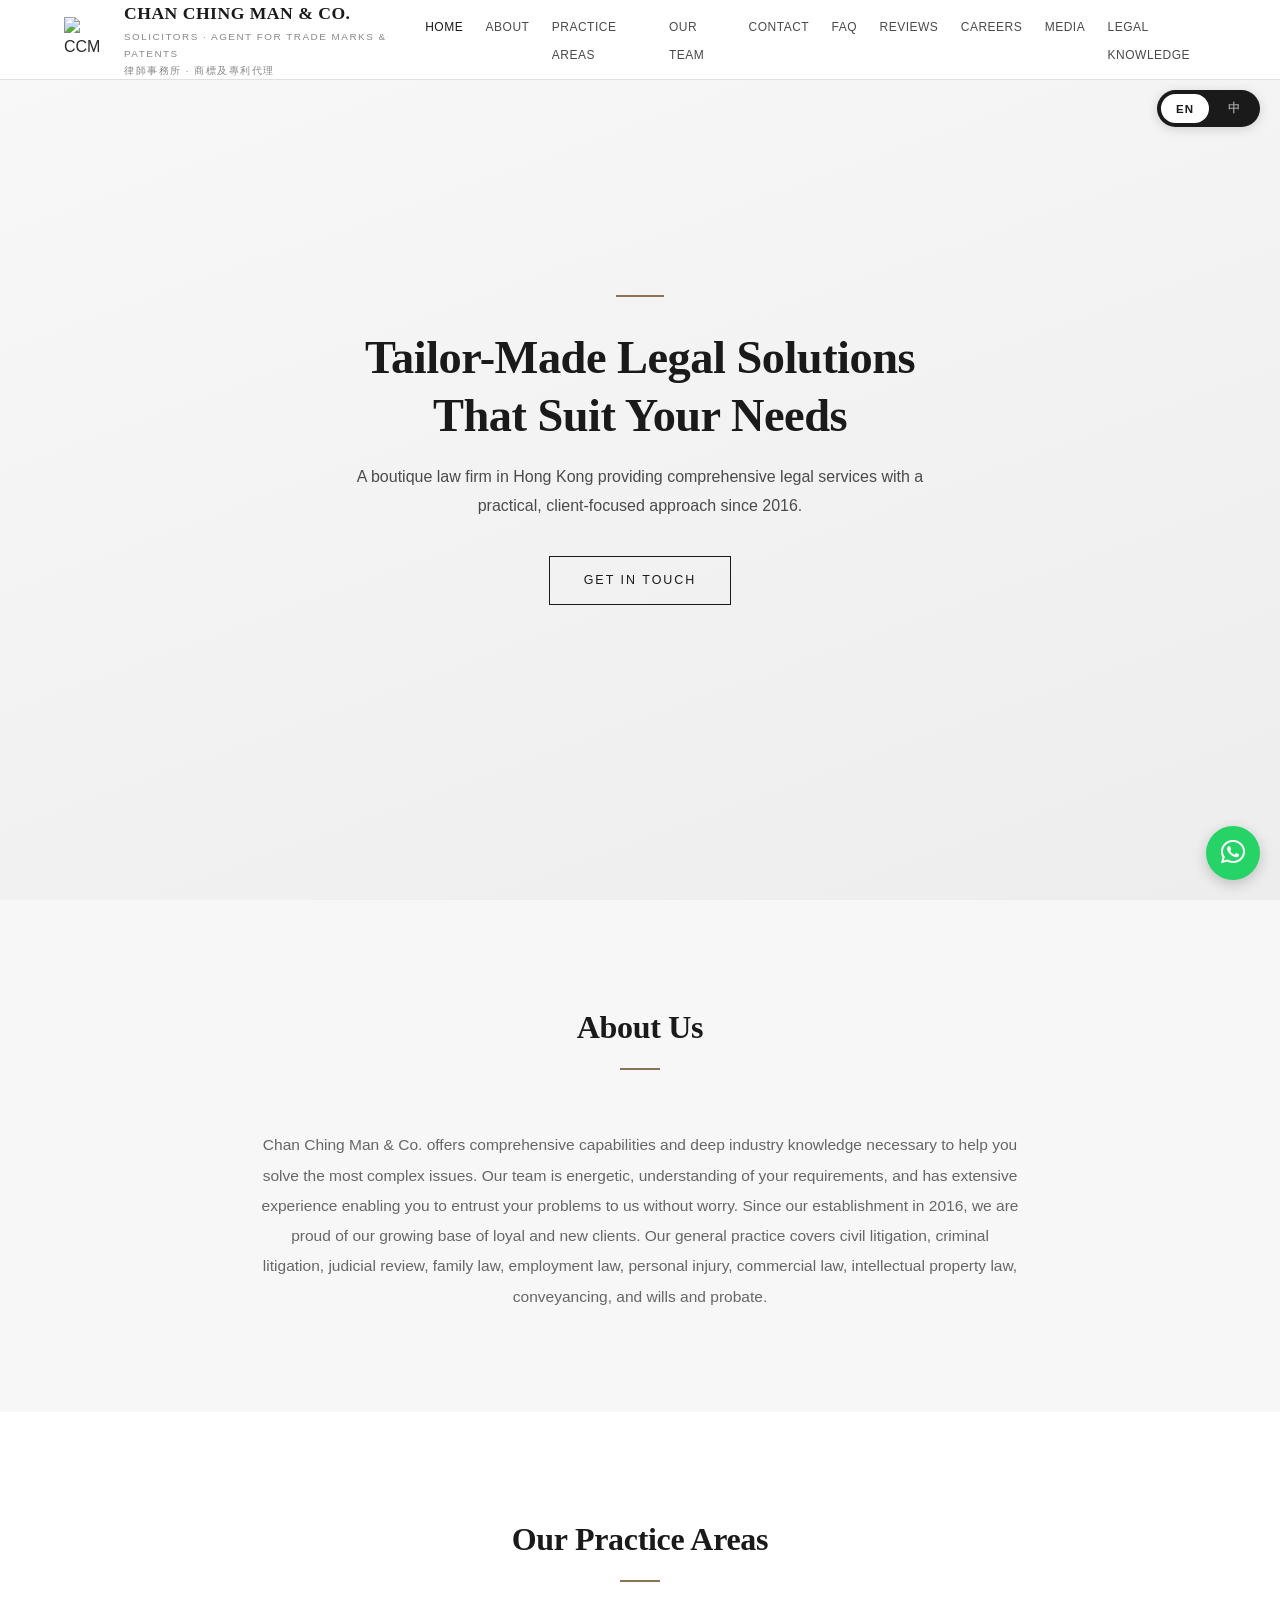
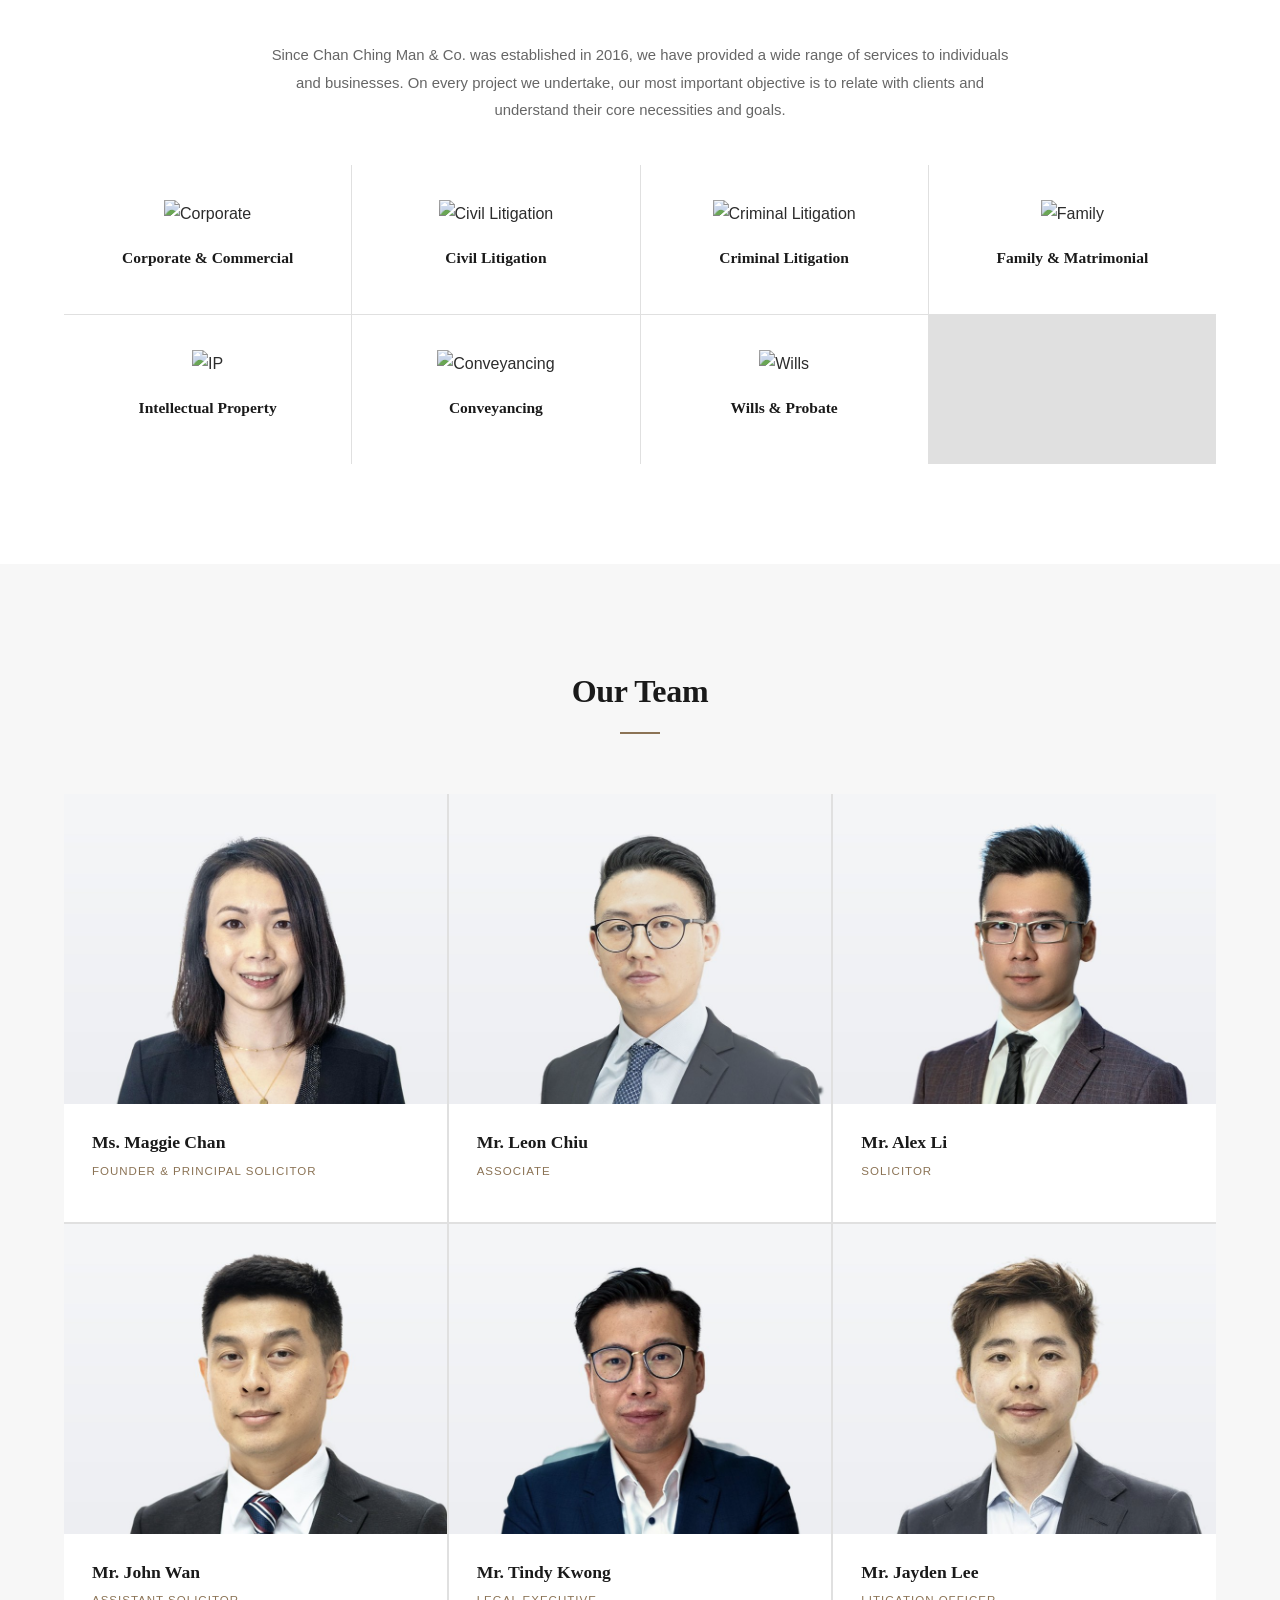
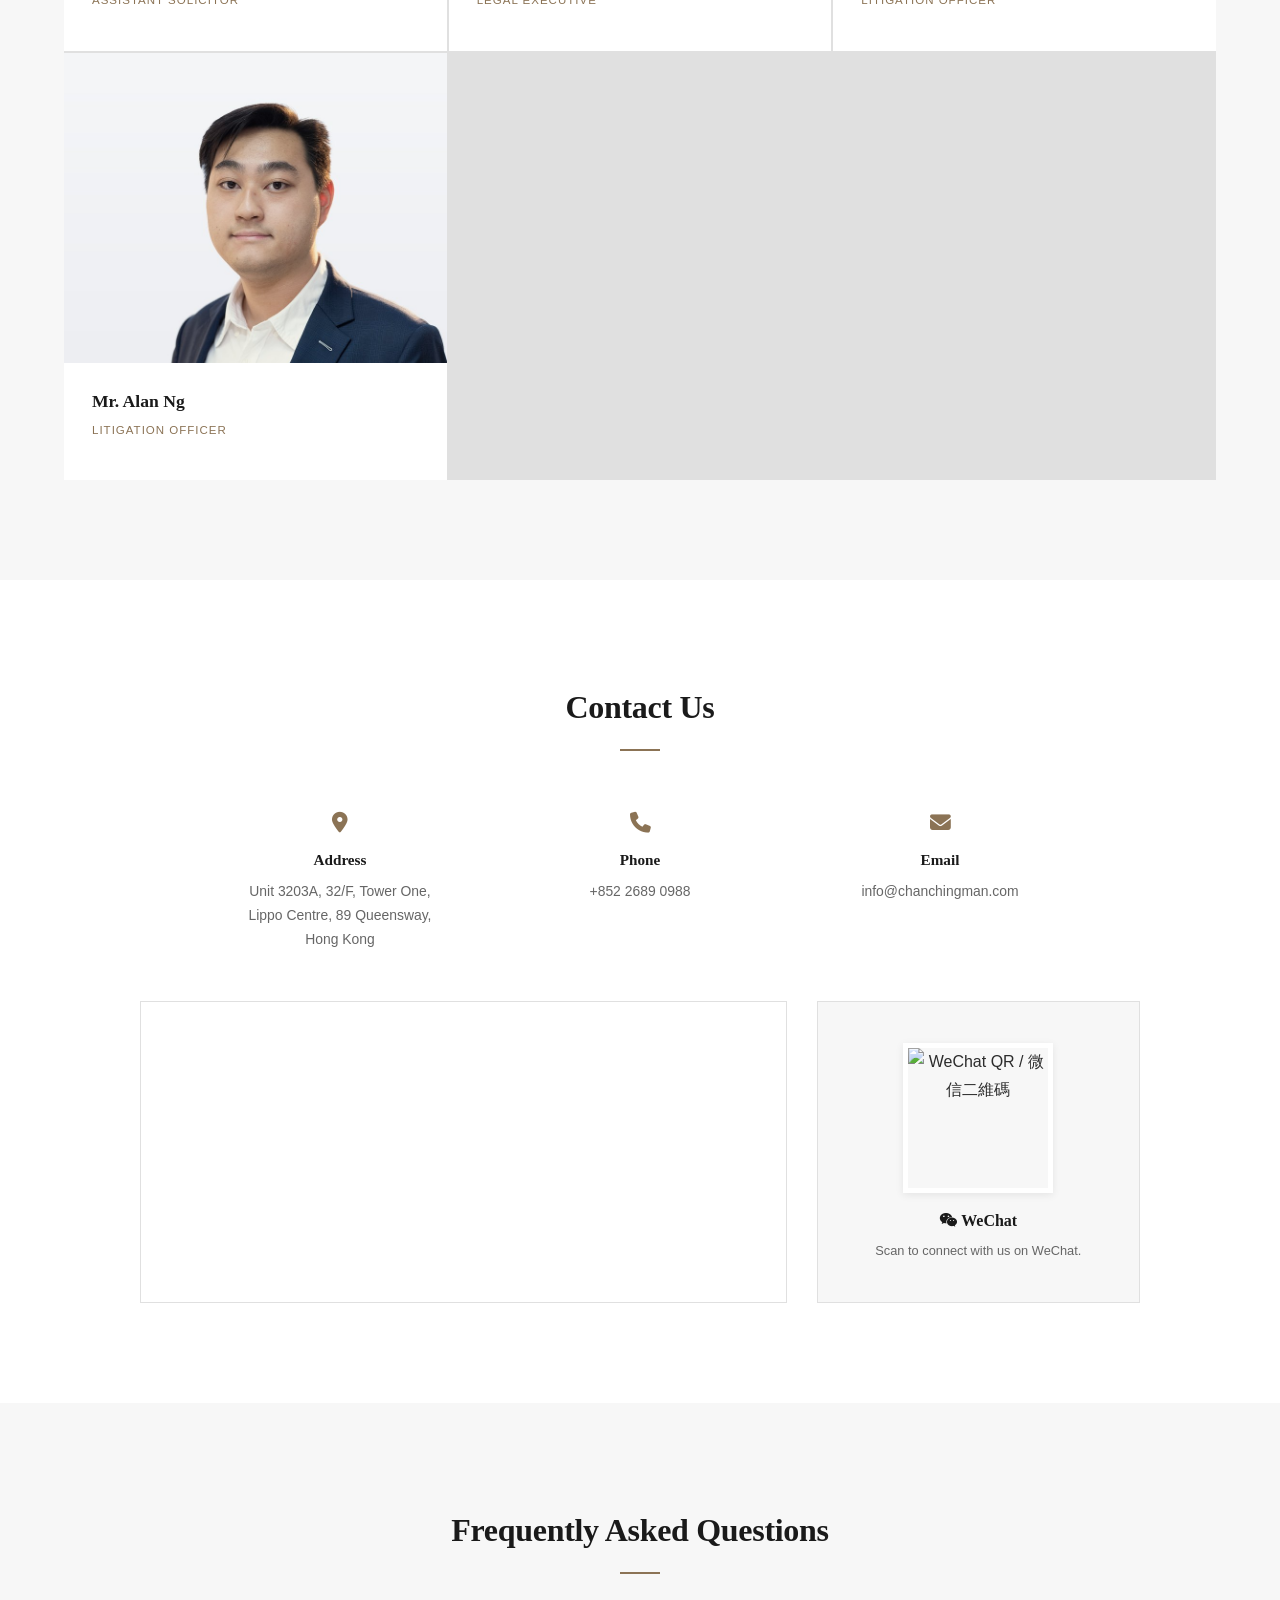
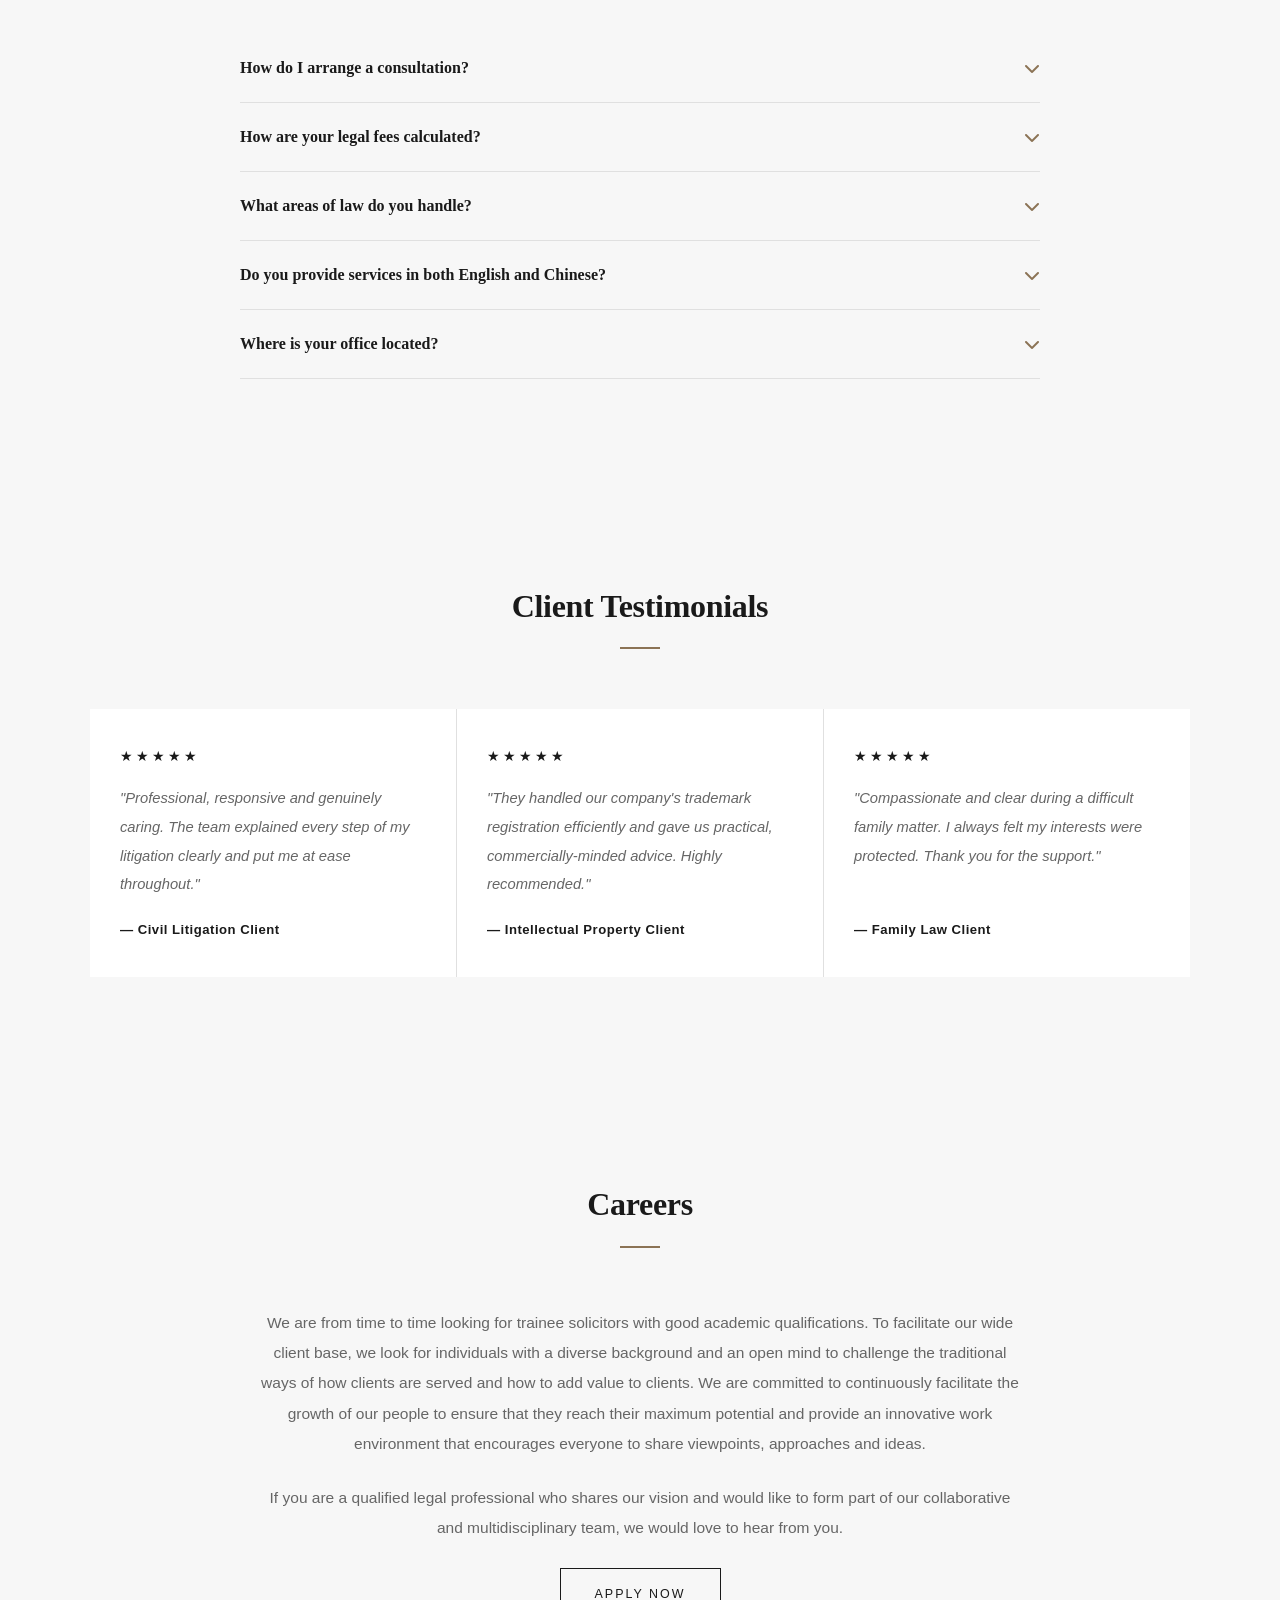
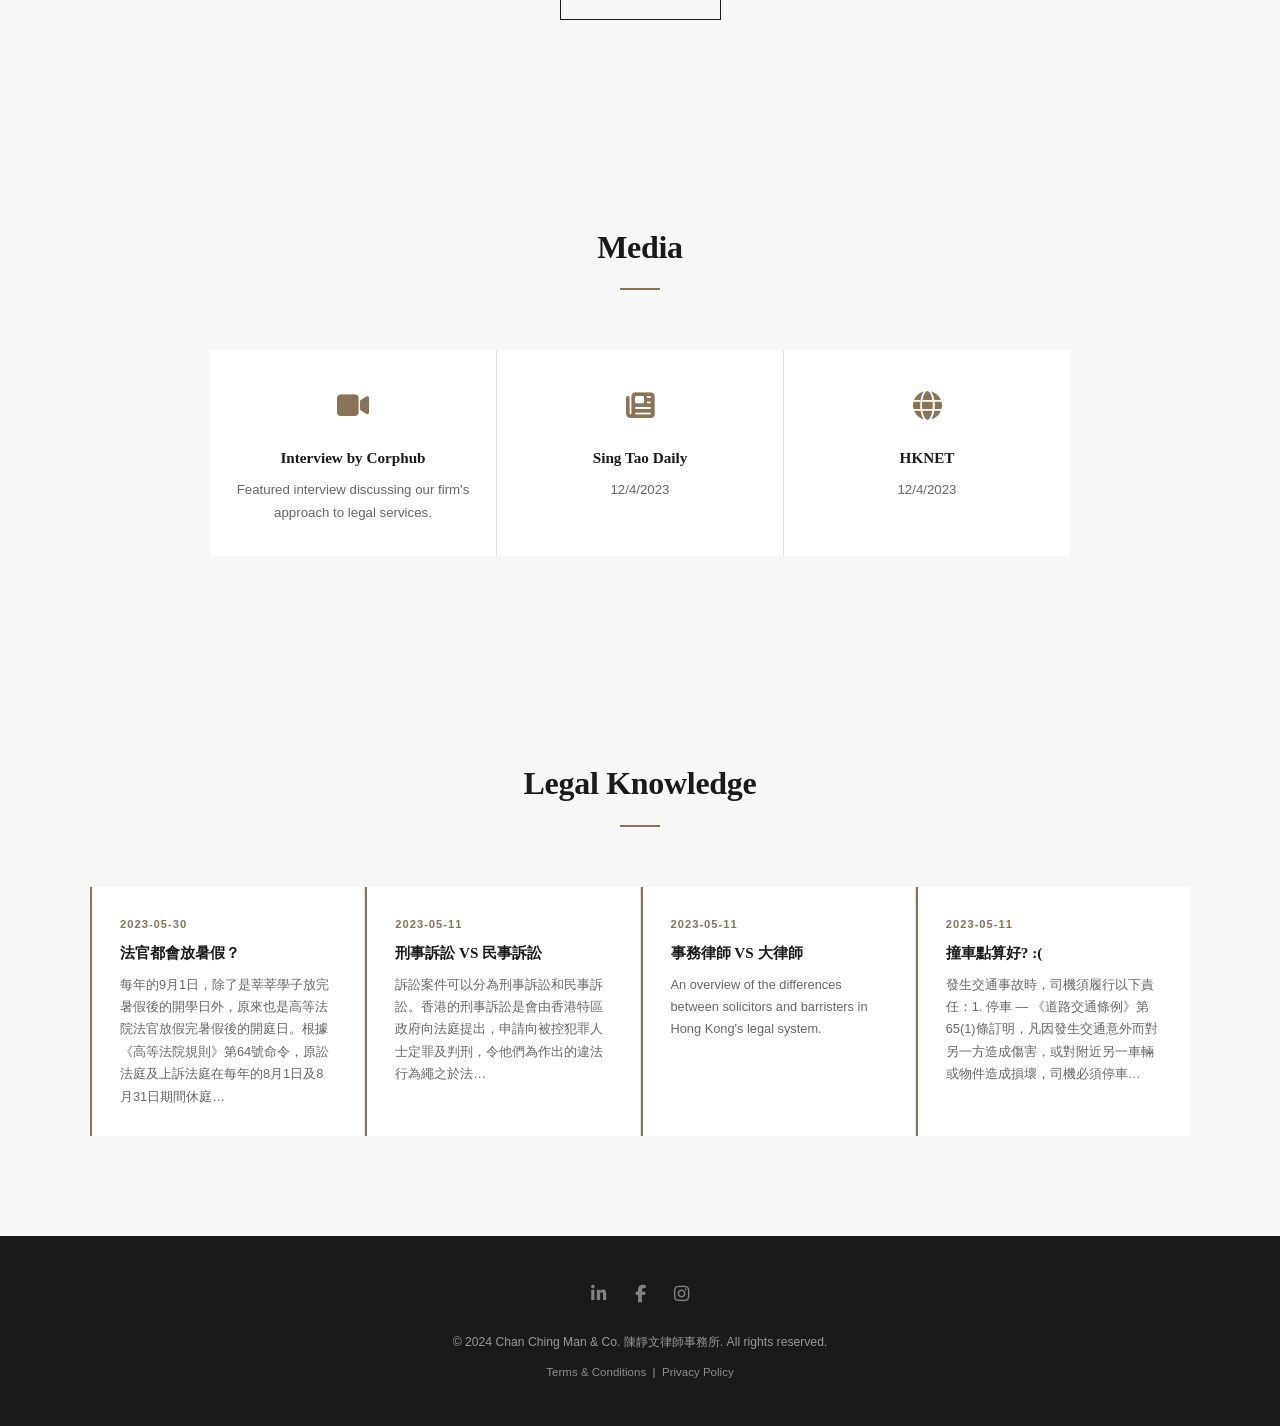
==== commit b673d5dc: "v2: swap hero to light courthouse image, adjust overlay and text colours" ====
--- a/index-v2.html
+++ b/index-v2.html
@@ -99,15 +99,15 @@
 
 <!-- Hero -->
 <section class="hero" id="home">
-    <div class="hero-bg"></div>
-    <div class="hero-overlay"></div>
+    <div class="hero-bg" style="background-image:url('https://images.unsplash.com/photo-1505664194779-8beaceb93744?w=1920&q=80')"></div>
+    <div class="hero-overlay" style="background:linear-gradient(160deg,rgba(247,247,247,.82),rgba(232,232,232,.78))"></div>
     <div class="hero-content">
-        <div class="gold-line"></div>
-        <h2 class="en">Tailor-Made Legal Solutions<br>That Suit Your Needs</h2>
-        <h2 class="cn">度身訂造的法律方案<br>切合您的需要</h2>
-        <p class="en">A boutique law firm in Hong Kong providing comprehensive legal services with a practical, client-focused approach since 2016.</p>
-        <p class="cn">我們是一家位於香港的精品律師事務所，自2016年起提供全面的法律服務，以務實、以客為本的方針為客戶解決問題。</p>
-        <a href="mailto:info@chanchingman.com" class="btn"><span class="en-inline">Get in Touch</span><span class="cn-inline">聯絡我們</span></a>
+        <div class="gold-line" style="background:var(--bronze);opacity:1"></div>
+        <h2 class="en" style="color:var(--charcoal)">Tailor-Made Legal Solutions<br>That Suit Your Needs</h2>
+        <h2 class="cn" style="color:var(--charcoal)">度身訂造的法律方案<br>切合您的需要</h2>
+        <p class="en" style="color:var(--mid-grey)">A boutique law firm in Hong Kong providing comprehensive legal services with a practical, client-focused approach since 2016.</p>
+        <p class="cn" style="color:var(--mid-grey)">我們是一家位於香港的精品律師事務所，自2016年起提供全面的法律服務，以務實、以客為本的方針為客戶解決問題。</p>
+        <a href="mailto:info@chanchingman.com" class="btn" style="border-color:var(--charcoal);color:var(--charcoal)"><span class="en-inline">Get in Touch</span><span class="cn-inline">聯絡我們</span></a>
     </div>
 </section>
 
--- a/styles-v2.css
+++ b/styles-v2.css
@@ -50,15 +50,15 @@
 
 /* Hero — clean dark overlay, no bright gold */
 .hero{height:100vh;display:flex;align-items:center;justify-content:center;position:relative;text-align:center;padding:0 5%;overflow:hidden}
-.hero-bg{position:absolute;inset:0;background:url('https://images.unsplash.com/photo-1589829545856-d10d557cf95f?w=1920&q=80') center/cover no-repeat}
-.hero-overlay{position:absolute;inset:0;background:linear-gradient(160deg,rgba(20,20,20,.82),rgba(40,40,40,.80))}
+.hero-bg{position:absolute;inset:0;background:url('https://images.unsplash.com/photo-1505664194779-8beaceb93744?w=1920&q=80') center/cover no-repeat}
+.hero-overlay{position:absolute;inset:0;background:linear-gradient(160deg,rgba(247,247,247,.82),rgba(232,232,232,.78))}
 .hero-content{position:relative;z-index:1;max-width:780px}
 .hero h2{font-family:'Playfair Display',serif;color:var(--white);font-size:2.9rem;font-weight:600;margin-bottom:1.1rem;line-height:1.25;letter-spacing:-.5px}
 body.zh .hero h2{font-family:'Noto Serif TC',serif}
 .hero p{color:rgba(255,255,255,.72);font-size:1rem;max-width:580px;margin:0 auto 2.2rem;font-weight:300;line-height:1.8}
-.gold-line{width:48px;height:2px;background:var(--white);opacity:.55;margin:0 auto 2rem}
-.btn{display:inline-block;padding:13px 34px;border:1px solid rgba(255,255,255,.75);color:var(--white);text-decoration:none;font-size:.78rem;letter-spacing:2px;text-transform:uppercase;transition:all .3s}
-.btn:hover{background:var(--white);color:var(--charcoal)}
+.gold-line{width:48px;height:2px;background:var(--bronze);opacity:1;margin:0 auto 2rem}
+.btn{display:inline-block;padding:13px 34px;border:1px solid var(--charcoal);color:var(--charcoal);text-decoration:none;font-size:.78rem;letter-spacing:2px;text-transform:uppercase;transition:all .3s}
+.btn:hover{background:var(--charcoal);color:var(--white)}
 
 /* Sections */
 section{padding:100px 5%}
